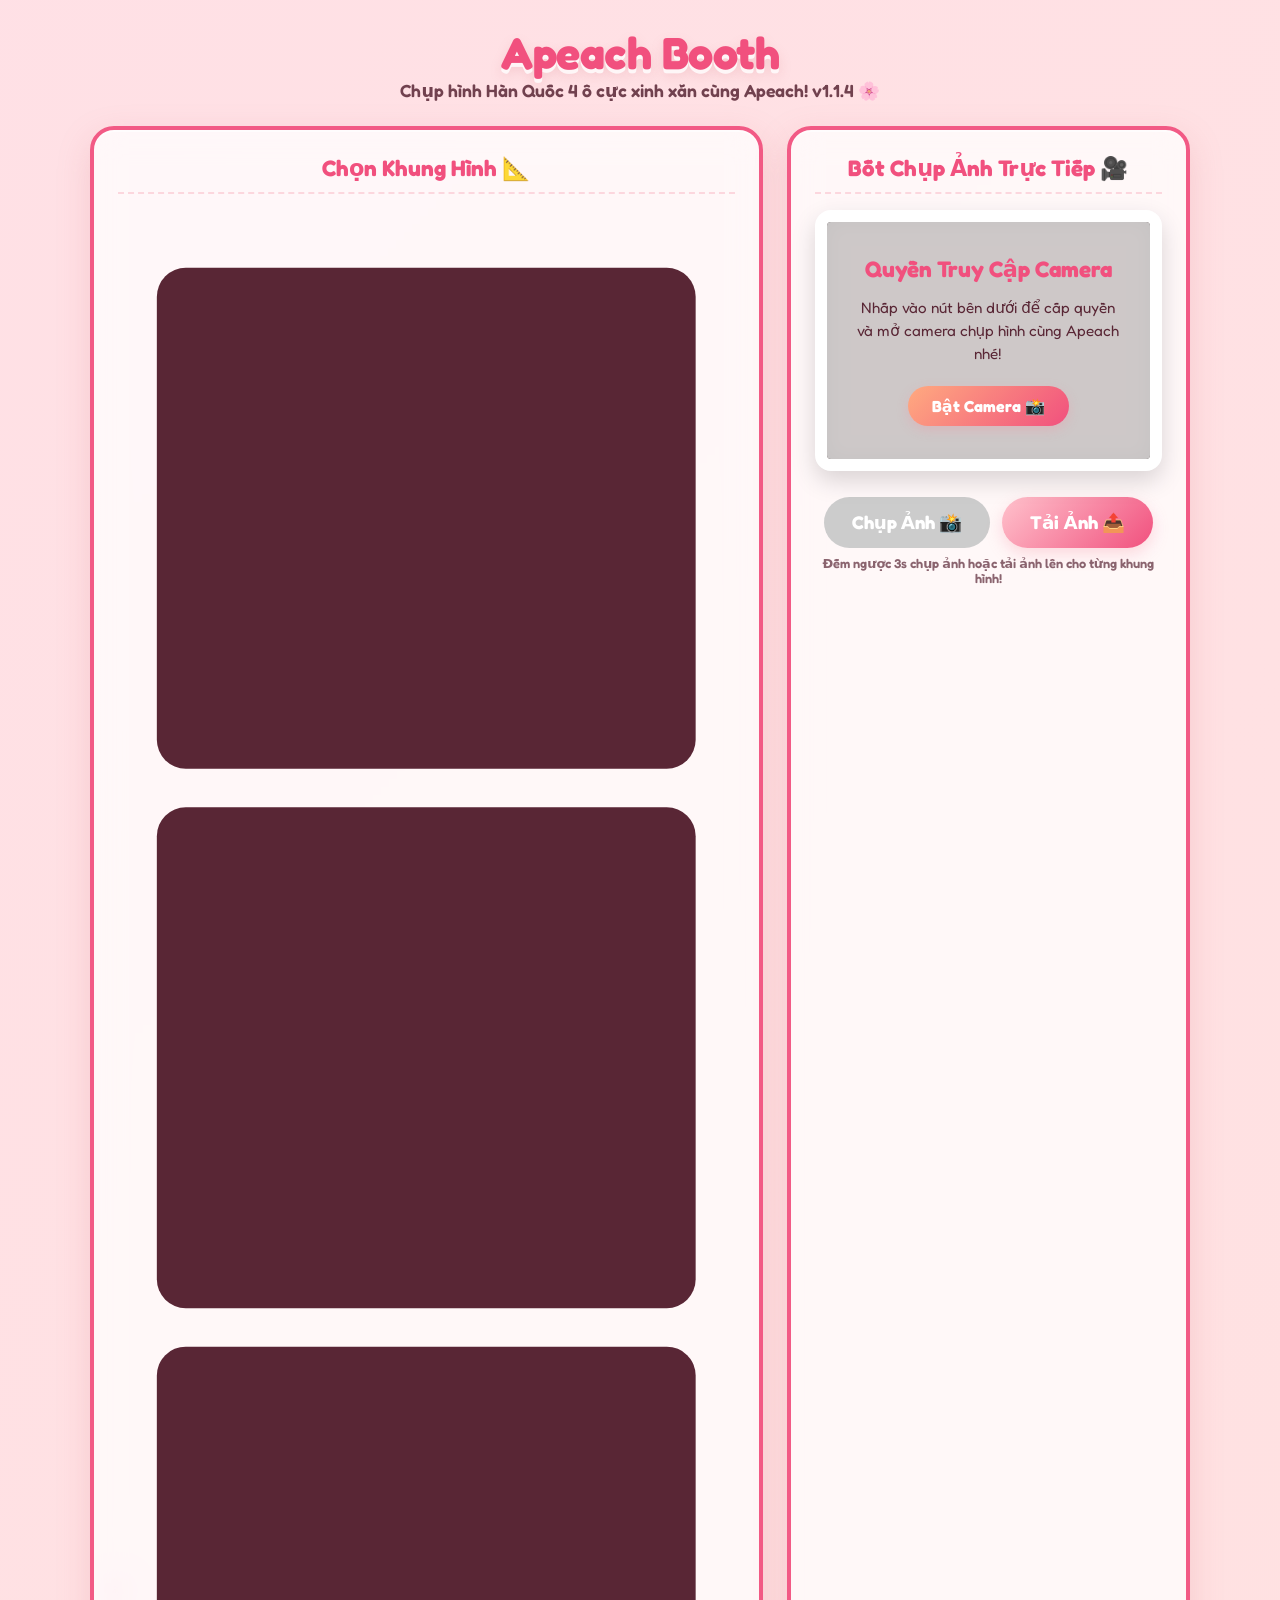
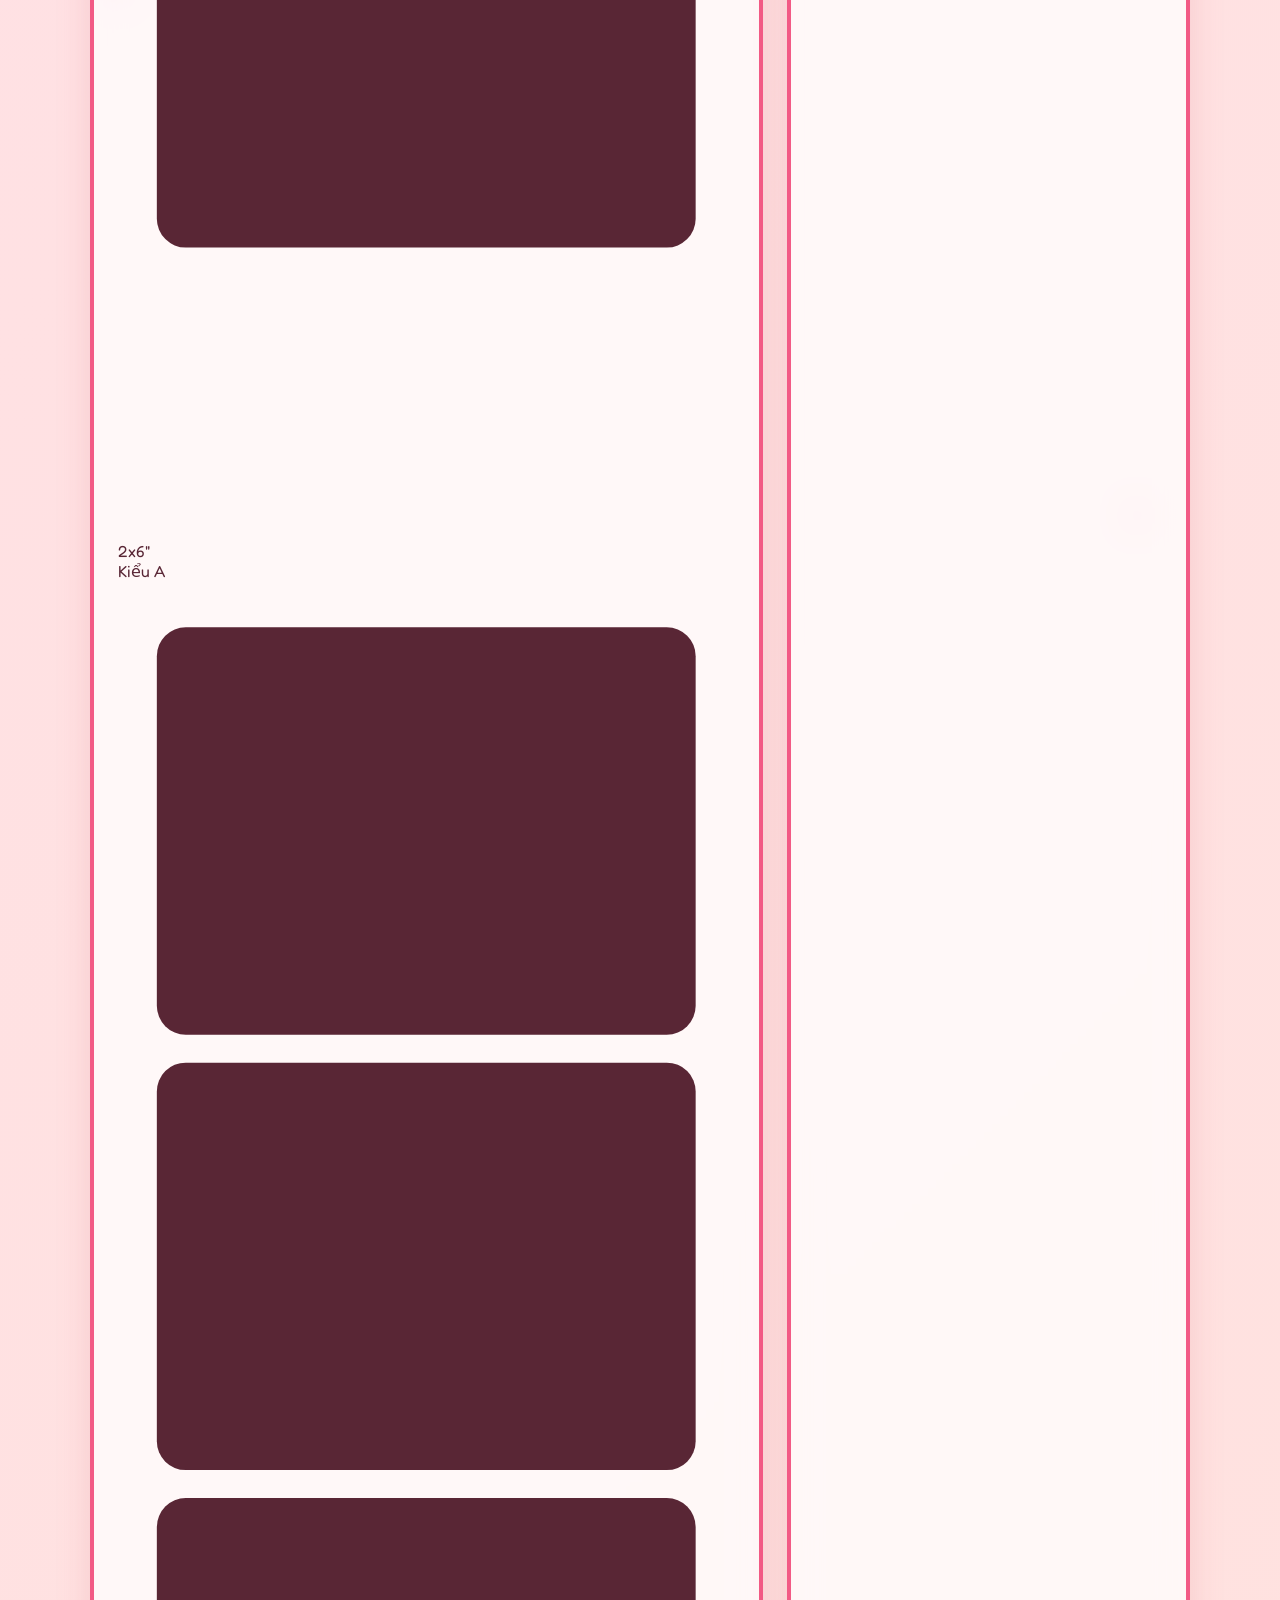
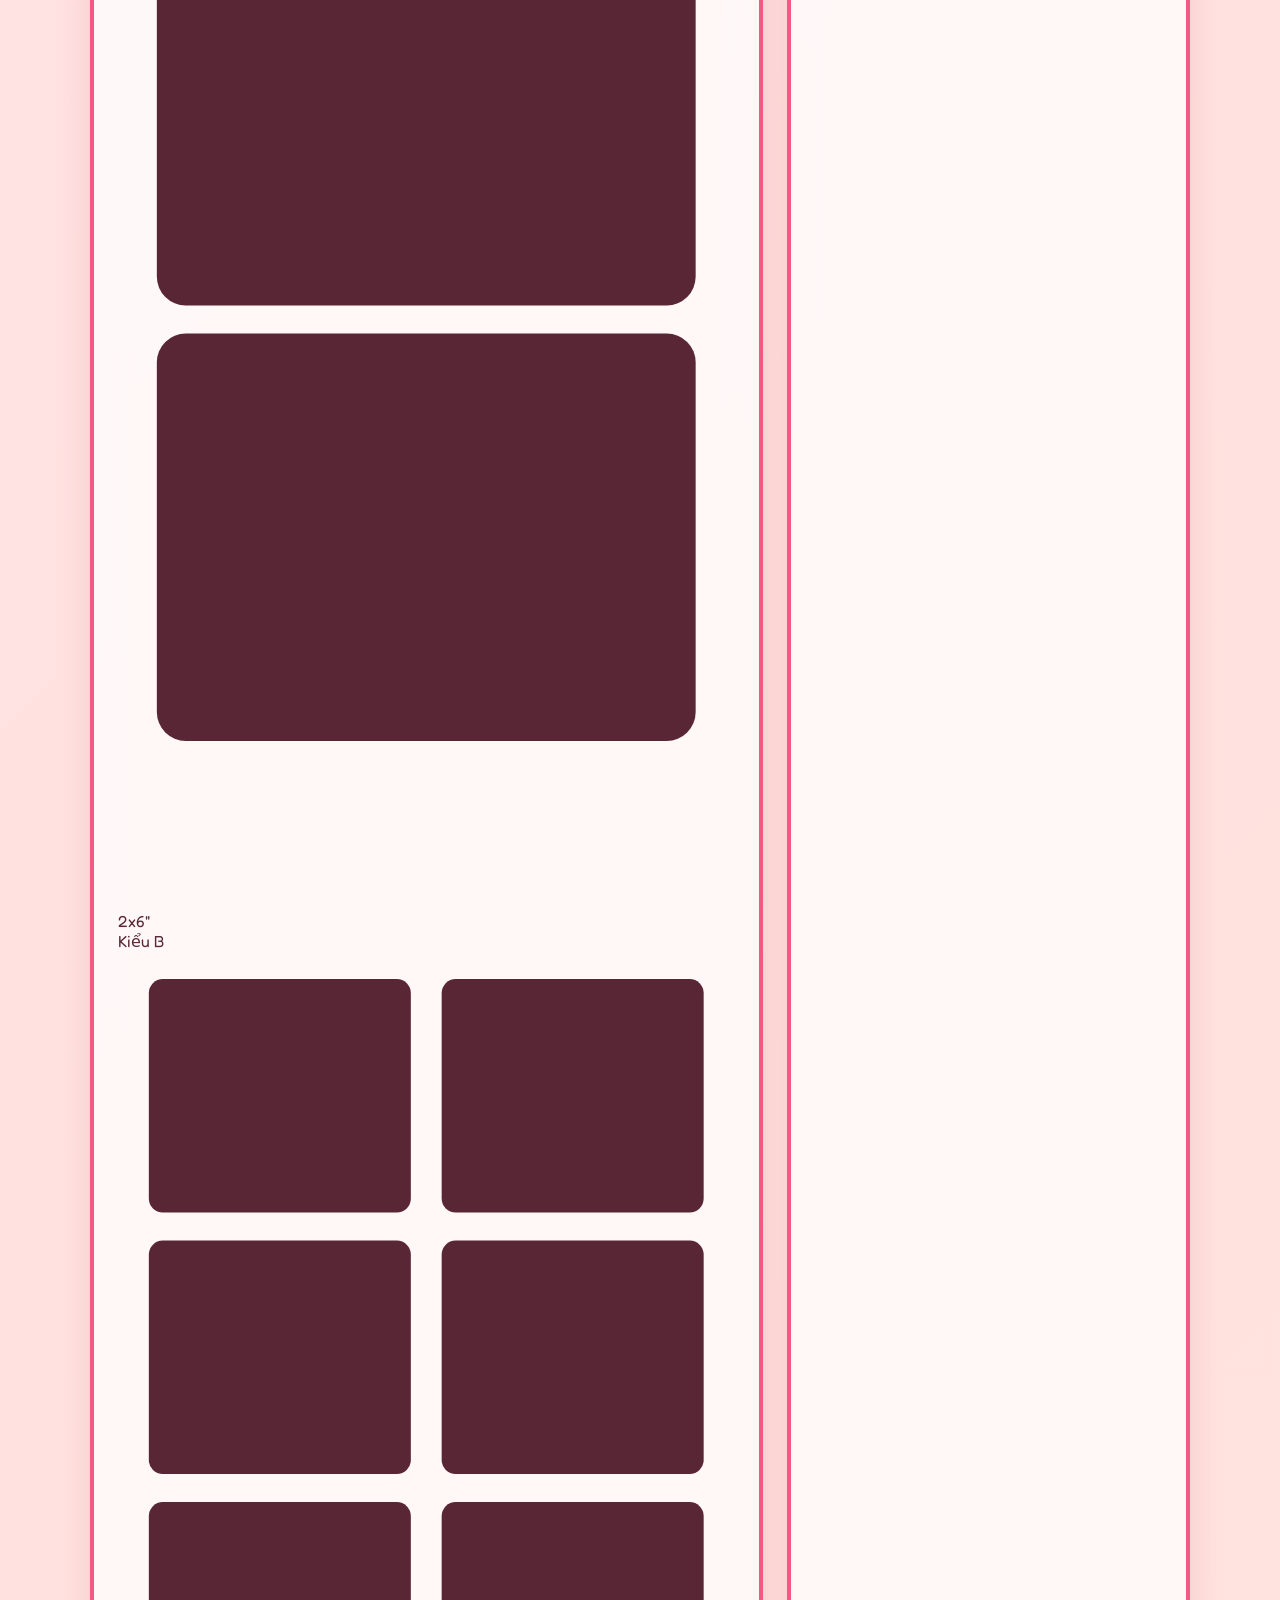
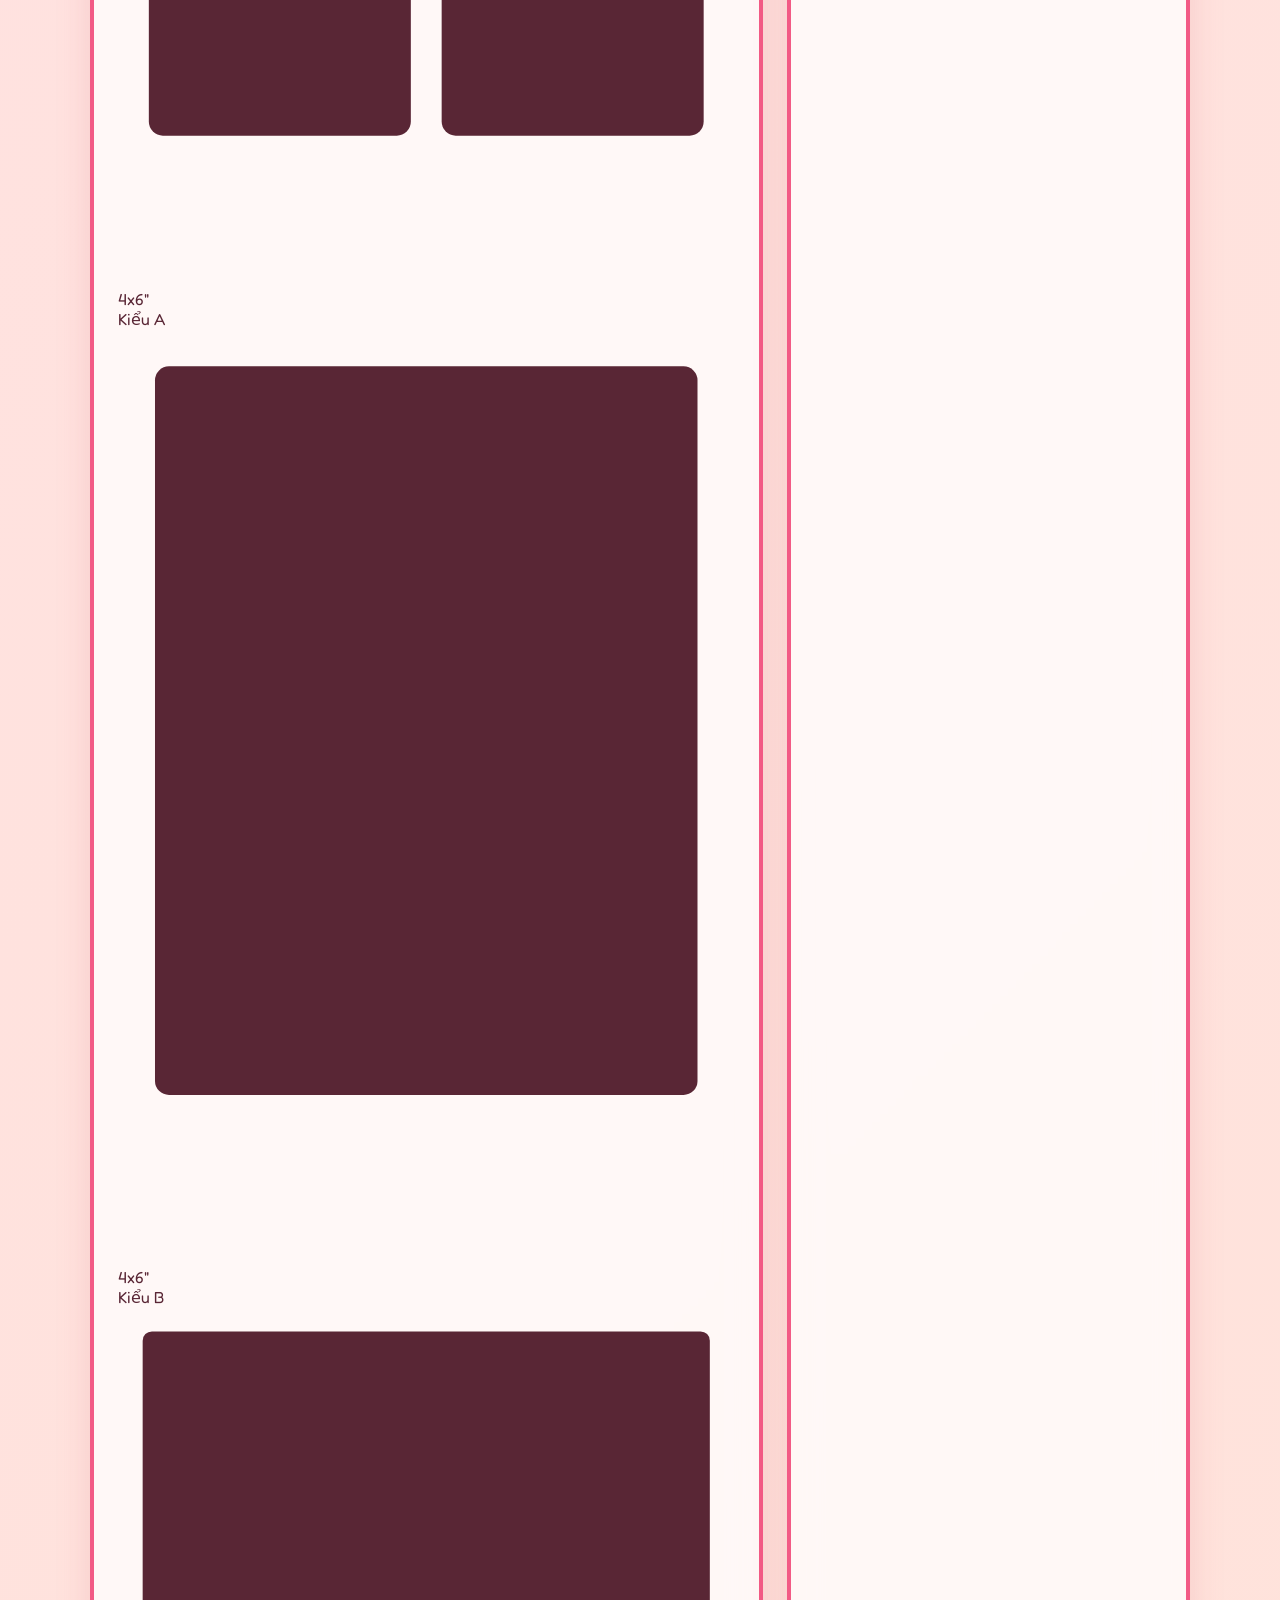
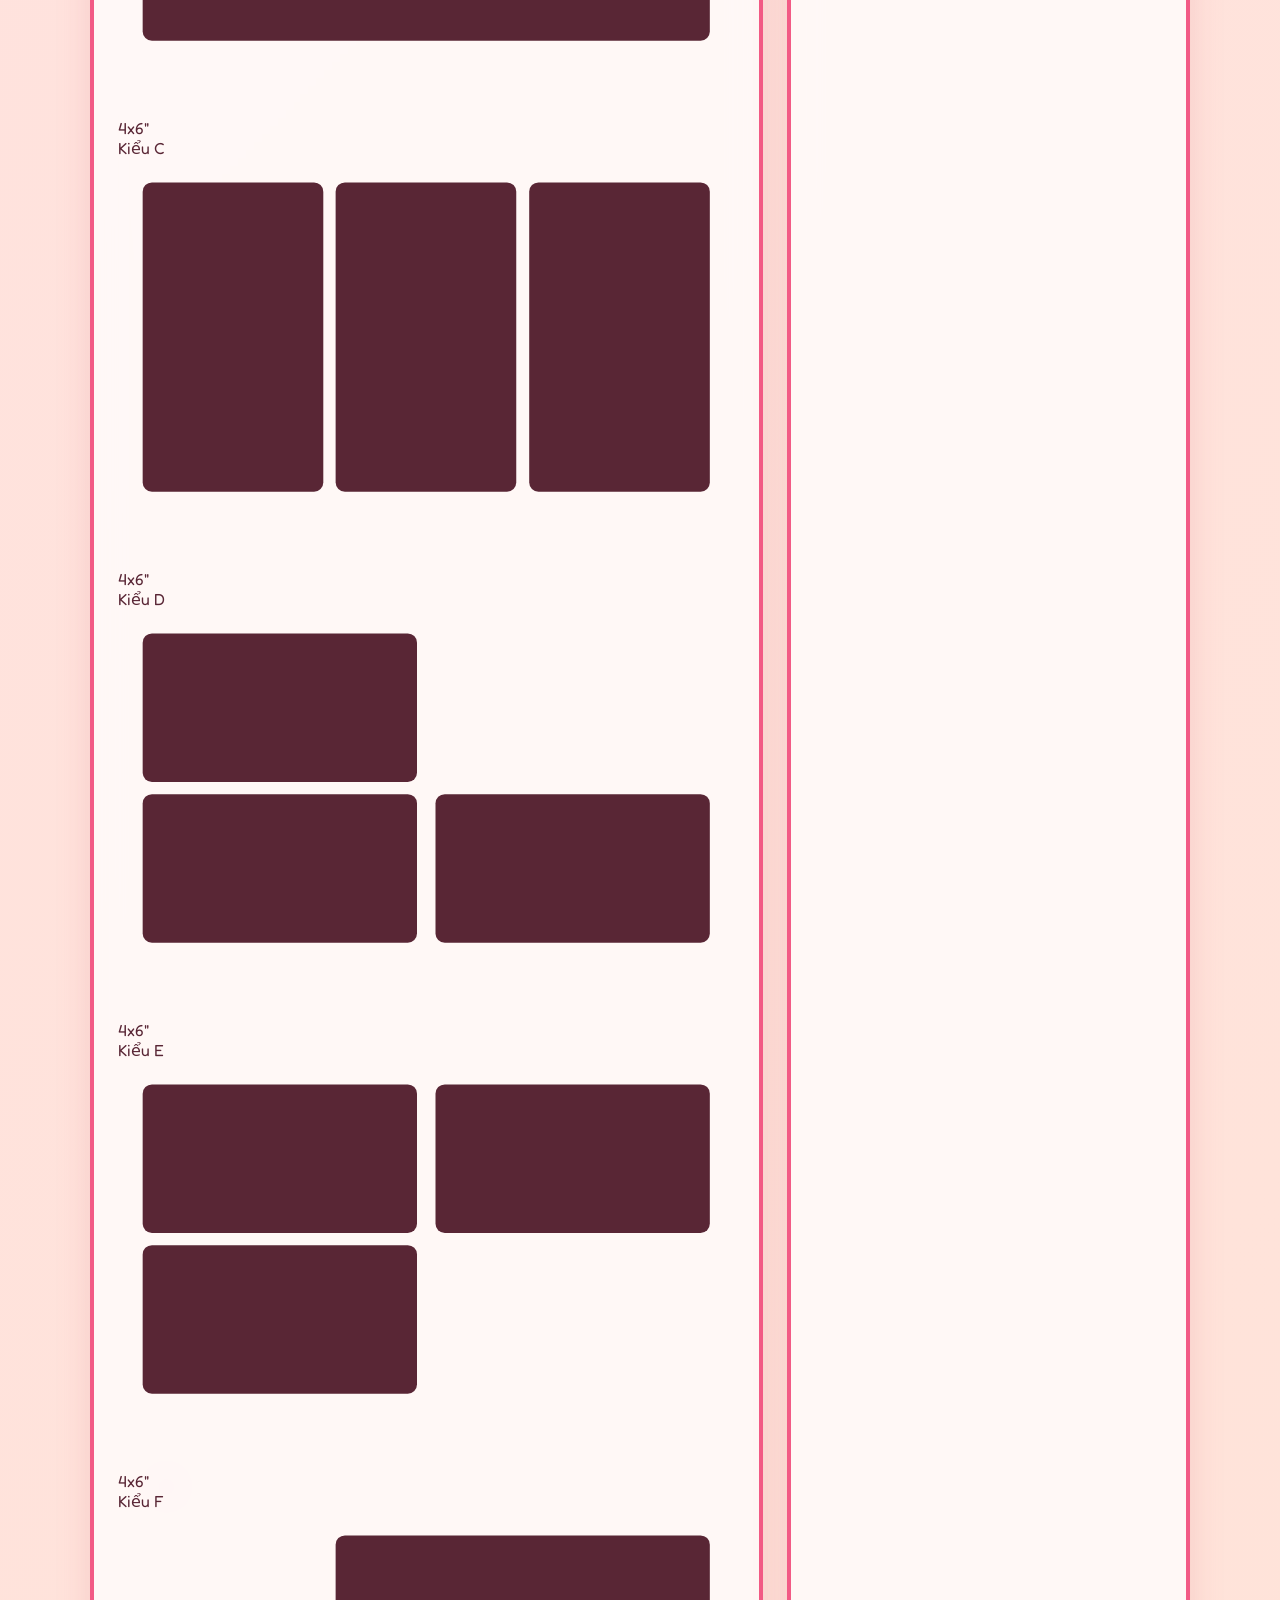
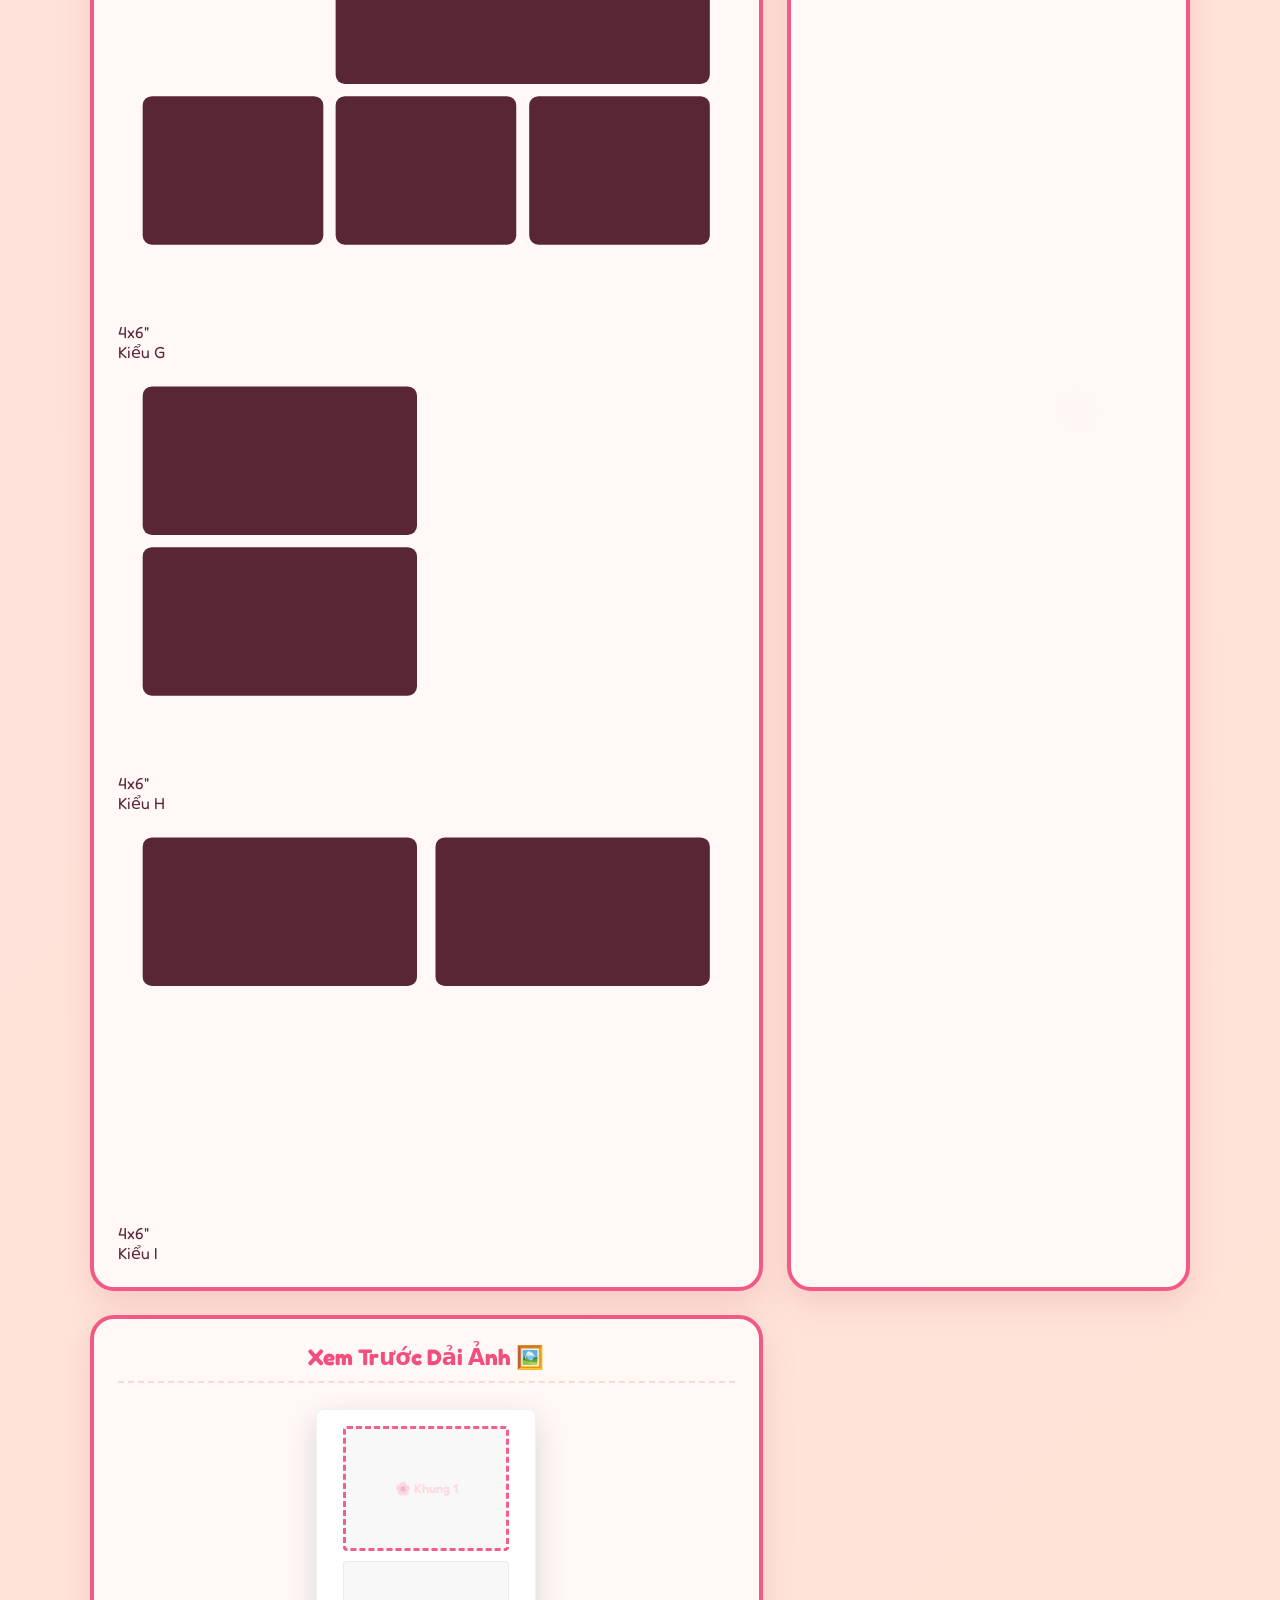
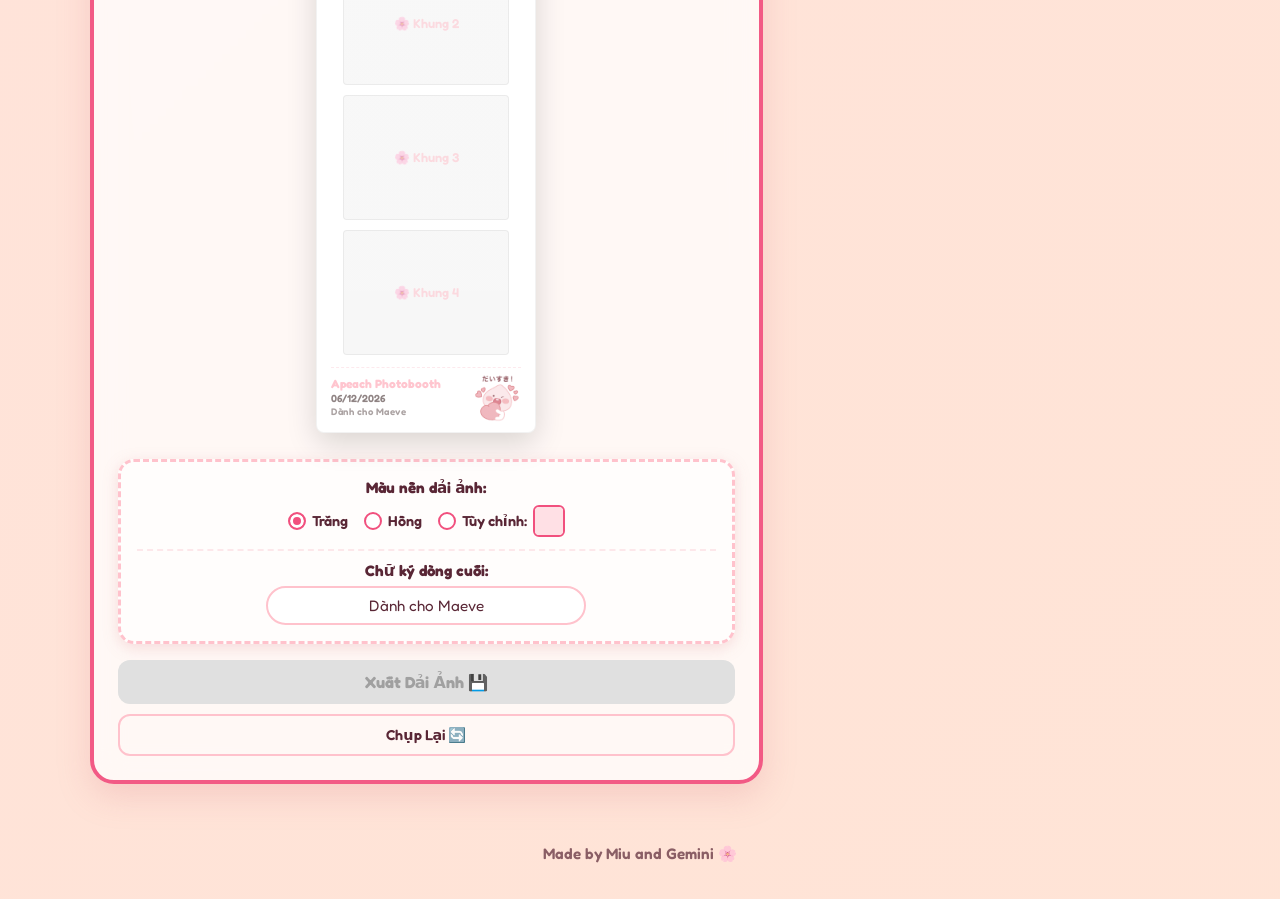
==== index.html @ b2b2ff29 "Update index.html" ====
<!DOCTYPE html>
<html lang="vi">
<head>
  <meta charset="UTF-8">
  <meta name="viewport" content="width=device-width, initial-scale=1.0">
  <title>Apeach Photobooth 🌸</title>
  <link rel="icon" type="image/png" href="favicon.png">
  <!-- Import Fredoka Font for cute rounded typography -->
  <link rel="preconnect" href="https://fonts.googleapis.com">
  <link rel="preconnect" href="https://fonts.gstatic.com" crossorigin>
  <link href="https://fonts.googleapis.com/css2?family=Fredoka:wght@400;600;700&display=swap" rel="stylesheet">
  <link rel="stylesheet" href="style.css?v=1.1.4">
</head>
<body>

  <!-- Background Peach Petal falling elements decoration (pure CSS) -->
  <div class="decorations">
    <div class="petal petal-1">🌸</div>
    <div class="petal petal-2">🌸</div>
    <div class="petal petal-3">🌸</div>
    <div class="petal petal-4">🌸</div>
  </div>

  <div class="app-container">
    <!-- Header with cute Apeach SVG logo -->
    <header class="app-header">
      <h1>Apeach Booth</h1>
      <p class="subtitle">Chụp hình Hàn Quốc 4 ô cực xinh xắn cùng Apeach! v1.1.4 🌸</p>
    </header>

    <!-- Main Workspace -->
    <main class="main-workspace">
      <!-- Left Sidebar: Layout Menu -->
      <section class="panel layout-panel">
        <div class="panel-header">
          <h2>Chọn Khung Hình 📐</h2>
        </div>
        <div class="layout-menu" id="layout-menu">
          <!-- Dynamically populated menu items -->
        </div>
      </section>

      <!-- Center Panel: Live Camera & Controls -->
      <section class="panel camera-panel">
        <div class="panel-header">
          <h2>Bốt Chụp Ảnh Trực Tiếp 🎥</h2>
        </div>

        <div class="camera-container">
          <!-- Video feed wrapper -->
          <div class="video-wrapper" id="video-wrapper">
            <video id="webcam" autoplay playsinline class="normal-filter hidden"></video>
            <!-- Camera permission prompt -->
            <div id="camera-prompt" class="camera-prompt">
              <h3>Quyền Truy Cập Camera</h3>
              <p>Nhấp vào nút bên dưới để cấp quyền và mở camera chụp hình cùng Apeach nhé!</p>
              <button id="btn-grant-camera" class="btn-grant-camera">Bật Camera 📸</button>
            </div>
            <!-- 3-2-1 Countdown Overlay -->
            <div id="countdown-overlay" class="countdown-overlay hidden">
              <span id="countdown-text">3</span>
            </div>
            <!-- Camera Flash Flash Mask -->
            <div id="flash-mask" class="flash-mask"></div>
            <!-- Error message if webcam is denied -->
            <div id="camera-error" class="camera-error hidden">
              <h3>Không tìm thấy Camera!</h3>
              <p>Apeach không kết nối được camera của bạn. Hãy đảm bảo bạn đã cắm webcam và cho phép truy cập camera trên trình duyệt nhé!</p>
            </div>
          </div>
        </div>

        <!-- Controls section -->
        <div class="controls-container">
          <!-- Hidden upload input -->
          <input type="file" id="upload-input" accept="image/*" class="hidden">

          <!-- Normal Capture/Upload Mode -->
          <div id="normal-controls" class="capture-action-wrapper">
            <div class="capture-buttons-row">
              <button id="btn-capture" class="btn-capture">
                <span class="btn-text">Chụp Ảnh 📸</span>
              </button>
              <button id="btn-upload-photo" class="btn-upload-photo">
                <span class="btn-text">Tải Ảnh 📤</span>
              </button>
            </div>
            <p class="capture-tip">Đếm ngược 3s chụp ảnh hoặc tải ảnh lên cho từng khung hình!</p>
          </div>

          <!-- Staging / Adjustment Mode -->
          <div id="staging-controls" class="staging-controls-container hidden">
            <p class="staging-tip">🌸 Kéo thả hình ảnh trong ô để điều chỉnh vị trí!</p>
            <div class="zoom-control-wrapper">
              <label for="zoom-slider">Thu phóng: <span id="zoom-value">100%</span></label>
              <input type="range" id="zoom-slider" min="0.5" max="3" step="0.05" value="1">
            </div>
            <div class="staging-actions-row">
              <button id="btn-confirm-photo" class="btn-confirm-photo">
                <span>Xác nhận ✅</span>
              </button>
              <button id="btn-cancel-staging" class="btn-cancel-staging">
                <span>Chụp/Tải lại 🔄</span>
              </button>
            </div>
          </div>
        </div>
      </section>

      <!-- Right Panel: Collage strip preview -->
      <section class="panel preview-panel">
        <div class="panel-header">
          <h2>Xem Trước Dải Ảnh 🖼️</h2>
        </div>

        <div class="strip-wrapper">
          <!-- The Vertical 4-cut Photo Strip -->
          <div class="photo-strip" id="photo-strip">
            <!-- Dynamic Slots Frame -->
            <div class="strip-frames" id="strip-frames">
              <!-- Dynamically generated based on active layout -->
            </div>

            <!-- Custom footer for strip -->
            <div class="strip-footer">
              <div class="strip-footer-left">
                <div class="strip-logo-text">Apeach Photobooth</div>
                <div class="strip-date" id="strip-date"></div>
                <div class="strip-dedication">Dành cho Maeve</div>
              </div>
              <div class="strip-footer-right">
                <img src="apeach_footer.png" alt="Apeach Heart" class="footer-logo-img">
              </div>
            </div>
          </div>
        </div>

        <!-- Photo Strip Customizer Box -->
        <div class="strip-customizer">
          <!-- Background Color Selector -->
          <div class="bg-color-selector">
            <span class="selector-label">Màu nền dải ảnh:</span>
            <div class="color-options">
              <label class="color-option-label">
                <input type="radio" name="bg-color-choice" value="#ffffff" checked>
                <span>Trắng</span>
              </label>
              <label class="color-option-label">
                <input type="radio" name="bg-color-choice" value="#ffe3e8">
                <span>Hồng</span>
              </label>
              <label class="color-option-label">
                <input type="radio" name="bg-color-choice" value="custom" id="radio-custom-color">
                <span>Tùy chỉnh:</span>
                <input type="color" id="custom-color-picker" value="#ffe0e5">
              </label>
            </div>
          </div>

          <!-- Signature / Dedication Input -->
          <div class="dedication-selector">
            <label for="input-dedication" class="selector-label">Chữ ký dòng cuối:</label>
            <input type="text" id="input-dedication" value="Dành cho Maeve" placeholder="Nhập chữ ký của bạn..." maxlength="30">
          </div>
        </div>

        <div class="actions-container">
          <button id="btn-download" class="btn-download" disabled>
            <span>Xuất Dải Ảnh 💾</span>
          </button>
          <button id="btn-reset" class="btn-reset">
            <span>Chụp Lại 🔄</span>
          </button>
        </div>
      </section>
    </main>

    <footer class="app-footer">
      <p>Made by Miu and Gemini 🌸</p>
    </footer>
  </div>

  <script src="app.js?v=1.1.4"></script>
</body>
</html>
---- style.css ----
/* --- APEACH PHOTOBOOTH STYLE SYSTEM --- */

:root {
  /* Cute Pastel Pink & Peach Color Scheme */
  --bg-gradient-start: hsl(350, 100%, 94%);
  /* Very soft pink */
  --bg-gradient-end: hsl(20, 100%, 92%);
  /* Warm pastel peach */

  --panel-bg: rgba(255, 255, 255, 0.75);
  --panel-border: hsl(343, 85%, 65%);
  --panel-shadow: rgba(220, 130, 140, 0.25);

  --primary-pink: hsl(350, 100%, 88%);
  /* Apeach skin color */
  --dark-pink: hsl(343, 85%, 63%);
  /* Main contrast color */
  --peach-orange: hsl(20, 100%, 75%);
  /* Cam đào accent */
  --text-dark: hsl(343, 40%, 25%);
  /* Nâu hồng ấm */
  --text-light: hsl(350, 100%, 97%);



  --font-family: 'Fredoka', system-ui, -apple-system, BlinkMacSystemFont, "Segoe UI", Roboto, sans-serif;
  --border-radius-large: 24px;
  --border-radius-medium: 16px;
}

/* --- RESET & GENERAL STYLES --- */
* {
  box-sizing: border-box;
  margin: 0;
  padding: 0;
}

body {
  font-family: var(--font-family);
  background: linear-gradient(135deg, var(--bg-gradient-start), var(--bg-gradient-end));
  color: var(--text-dark);
  min-height: 100vh;
  display: flex;
  justify-content: center;
  align-items: center;
  overflow-x: hidden;
  position: relative;
  padding: 20px;
}

/* Floating decorations in background */
.decorations {
  position: absolute;
  top: 0;
  left: 0;
  width: 100%;
  height: 100%;
  pointer-events: none;
  overflow: hidden;
  z-index: 1;
}

.petal {
  position: absolute;
  font-size: 24px;
  opacity: 0.7;
  animation: floatSlow 12s infinite ease-in-out;
}

.petal-1 {
  top: 15%;
  left: 8%;
  animation-delay: 0s;
}

.petal-2 {
  top: 75%;
  left: 12%;
  animation-delay: 3s;
  font-size: 20px;
}

.petal-3 {
  top: 20%;
  right: 10%;
  animation-delay: 1.5s;
}

.petal-4 {
  top: 80%;
  right: 15%;
  animation-delay: 4.5s;
  font-size: 18px;
}

@keyframes floatSlow {

  0%,
  100% {
    transform: translateY(0) rotate(0deg);
  }

  50% {
    transform: translateY(-20px) rotate(15deg);
  }
}

/* --- APP CONTAINER --- */
.app-container {
  width: 100%;
  max-width: 1100px;
  position: relative;
  z-index: 2;
  display: flex;
  flex-direction: column;
  gap: 20px;
}

/* --- HEADER --- */
.app-header {
  text-align: center;
  margin-bottom: 5px;
}

.logo-wrapper {
  display: inline-block;
  animation: heartPulse 3s infinite ease-in-out;
}

.apeach-svg {
  filter: drop-shadow(0 4px 6px rgba(0, 0, 0, 0.05));
}

@keyframes heartPulse {

  0%,
  100% {
    transform: scale(1);
  }

  50% {
    transform: scale(1.05);
  }
}

.app-header h1 {
  font-size: 2.8rem;
  font-weight: 700;
  color: var(--dark-pink);
  text-shadow: 0 4px 0px rgba(255, 255, 255, 0.8), 0 6px 12px var(--panel-shadow);
  letter-spacing: -0.5px;
  margin-top: 5px;
}

.app-header .subtitle {
  font-size: 1.1rem;
  color: var(--text-dark);
  font-weight: 600;
  opacity: 0.85;
}

/* --- MAIN WORKSPACE --- */
.main-workspace {
  display: grid;
  grid-template-columns: 1.25fr 0.75fr;
  gap: 24px;
  width: 100%;
}

/* Glassmorphism Panel styles */
.panel {
  background: var(--panel-bg);
  border: 4px solid var(--panel-border);
  border-radius: var(--border-radius-large);
  box-shadow: 0 12px 32px var(--panel-shadow), inset 0 2px 0 rgba(255, 255, 255, 0.6);
  backdrop-filter: blur(16px);
  -webkit-backdrop-filter: blur(16px);
  padding: 24px;
  display: flex;
  flex-direction: column;
  gap: 16px;
  transition: transform 0.3s ease;
}

.panel:hover {
  transform: translateY(-2px);
}

.panel-header h2 {
  font-size: 1.4rem;
  font-weight: 700;
  color: var(--dark-pink);
  border-bottom: 2px dashed rgba(245, 141, 158, 0.3);
  padding-bottom: 10px;
  text-align: center;
}

/* --- CAMERA PANEL (LEFT) --- */
.camera-panel {
  flex-grow: 1;
}

.camera-container {
  display: flex;
  justify-content: center;
  align-items: center;
}

/* Polaroid-like camera bezel wrapper */
.video-wrapper {
  position: relative;
  width: 100%;
  aspect-ratio: 4/3;
  max-width: 580px;
  background: #3a2525;
  border-radius: var(--border-radius-medium);
  border: 12px solid #fff;
  box-shadow: 0 10px 25px rgba(0, 0, 0, 0.15), inset 0 0 20px rgba(0, 0, 0, 0.6);
  overflow: hidden;
}

#webcam {
  width: 100%;
  height: 100%;
  object-fit: cover;
  transform: scaleX(-1);
  /* Mirror camera feed for natural usage */
  transition: filter 0.3s ease;
}



/* 3-2-1 Countdown Overlay */
.countdown-overlay {
  position: absolute;
  top: 0;
  left: 0;
  width: 100%;
  height: 100%;
  background: rgba(255, 200, 200, 0.3);
  display: flex;
  justify-content: center;
  align-items: center;
  z-index: 10;
}

#countdown-text {
  font-size: 7rem;
  font-weight: 700;
  color: #fff;
  text-shadow: 0 0 20px var(--dark-pink), 0 4px 10px rgba(0, 0, 0, 0.3);
  animation: countdownTick 1s infinite cubic-bezier(0.175, 0.885, 0.32, 1.275);
}

@keyframes countdownTick {
  0% {
    transform: scale(0.3);
    opacity: 0;
  }

  25% {
    transform: scale(1.1);
    opacity: 1;
  }

  100% {
    transform: scale(1);
    opacity: 1;
  }
}

/* Flash Mask animation */
.flash-mask {
  position: absolute;
  top: 0;
  left: 0;
  width: 100%;
  height: 100%;
  background: #fff;
  opacity: 0;
  pointer-events: none;
  z-index: 20;
}

.flash-active {
  animation: cameraFlash 0.3s ease-out forwards;
}

@keyframes cameraFlash {
  0% {
    opacity: 1;
  }

  100% {
    opacity: 0;
  }
}

/* Camera Permission Prompt */
.camera-prompt {
  position: absolute;
  top: 0;
  left: 0;
  width: 100%;
  height: 100%;
  background: var(--panel-bg);
  padding: 30px;
  display: flex;
  flex-direction: column;
  justify-content: center;
  align-items: center;
  text-align: center;
  gap: 15px;
  color: var(--text-dark);
  z-index: 15;
}

.prompt-icon {
  font-size: 3rem;
  animation: heartPulse 2s infinite ease-in-out;
}

.camera-prompt h3 {
  font-size: 1.4rem;
  color: var(--dark-pink);
  font-weight: 700;
}

.camera-prompt p {
  font-size: 0.95rem;
  line-height: 1.5;
  max-width: 340px;
  margin-bottom: 5px;
}

.btn-grant-camera {
  background: linear-gradient(135deg, var(--peach-orange), var(--dark-pink));
  border: none;
  border-radius: 50px;
  padding: 10px 24px;
  font-size: 1rem;
  font-weight: 700;
  font-family: inherit;
  color: #fff;
  cursor: pointer;
  box-shadow: 0 4px 12px rgba(245, 141, 158, 0.3);
  transition: all 0.2s ease;
}

.btn-grant-camera:hover {
  transform: translateY(-2px) scale(1.03);
  box-shadow: 0 6px 16px rgba(245, 141, 158, 0.4);
}

.btn-grant-camera:active {
  transform: translateY(0) scale(0.98);
}

/* Camera Error display */
.camera-error {
  position: absolute;
  top: 0;
  left: 0;
  width: 100%;
  height: 100%;
  background: var(--panel-bg);
  padding: 30px;
  display: flex;
  flex-direction: column;
  justify-content: center;
  align-items: center;
  text-align: center;
  gap: 15px;
  color: var(--text-dark);
}

.error-icon {
  font-size: 3rem;
}

.camera-error h3 {
  font-size: 1.3rem;
  color: var(--dark-pink);
}

.camera-error p {
  font-size: 0.95rem;
  line-height: 1.5;
  max-width: 320px;
}

/* --- CONTROLS SYSTEM --- */
.controls-container {
  display: flex;
  flex-direction: column;
  gap: 14px;
}



/* Capture Action Area */
.capture-action-wrapper {
  margin-top: 10px;
  display: flex;
  flex-direction: column;
  align-items: center;
  gap: 8px;
}

.btn-capture {
  background: linear-gradient(135deg, var(--peach-orange), var(--dark-pink));
  border: none;
  border-radius: 50px;
  padding: 14px 28px;
  font-size: 1.15rem;
  font-weight: 700;
  font-family: inherit;
  color: #fff;
  cursor: pointer;
  box-shadow: 0 6px 16px rgba(245, 141, 158, 0.4);
  display: flex;
  align-items: center;
  gap: 10px;
  transition: all 0.2s cubic-bezier(0.175, 0.885, 0.32, 1.275);
}

.btn-capture:hover {
  transform: scale(1.04) translateY(-2px);
  box-shadow: 0 8px 20px rgba(245, 141, 158, 0.5);
}

.btn-capture:active {
  transform: scale(0.98) translateY(0);
}

.btn-capture:disabled {
  background: #cccccc;
  box-shadow: none;
  cursor: not-allowed;
  transform: none;
}

.btn-peach-icon {
  font-size: 1.3rem;
  animation: heartPulse 2s infinite ease-in-out;
}

.capture-tip {
  font-size: 0.8rem;
  color: var(--text-dark);
  opacity: 0.7;
  text-align: center;
  font-weight: 600;
}

/* --- PHOTO STRIP PREVIEW (RIGHT) --- */
.strip-wrapper {
  display: flex;
  justify-content: center;
  align-items: center;
  padding: 10px 0;
}

/* Thick photo paper vertical strip container */
.photo-strip {
  width: 220px;
  background: #ffffff;
  border-radius: 8px;
  box-shadow: 0 10px 30px rgba(0, 0, 0, 0.15);
  padding: 16px 14px 10px 14px;
  display: flex;
  flex-direction: column;
  gap: 12px;
  border: 1px solid rgba(0, 0, 0, 0.05);
  position: relative;
  overflow: hidden;
}

/* Paper noise effect overlay */
.photo-strip::before {
  content: '';
  position: absolute;
  top: 0;
  left: 0;
  width: 100%;
  height: 100%;
  background: linear-gradient(rgba(255, 255, 255, 0.1), rgba(255, 255, 255, 0.05));
  pointer-events: none;
  z-index: 5;
}

.strip-header {
  text-align: center;
  font-size: 0.75rem;
  font-weight: 700;
  letter-spacing: 2px;
  color: var(--primary-pink);
  text-shadow: 0 1px 0 rgba(0, 0, 0, 0.05);
}

.strip-frames {
  display: flex;
  flex-direction: column;
  gap: 10px;
}

/* Frame Slot styling */
.frame-slot {
  width: 100%;
  aspect-ratio: 4/3;
  background: #f7f7f7;
  border-radius: 4px;
  border: 1px solid rgba(0, 0, 0, 0.06);
  overflow: hidden;
  display: flex;
  justify-content: center;
  align-items: center;
  position: relative;
}

.frame-placeholder {
  font-size: 0.8rem;
  color: var(--primary-pink);
  opacity: 0.6;
  font-weight: 600;
}

/* Dynamic Image rendering inside slots */
.captured-image {
  width: 100%;
  height: 100%;
  object-fit: cover;
  animation: slideInPhoto 0.4s cubic-bezier(0.175, 0.885, 0.32, 1.275) forwards;
}

@keyframes slideInPhoto {
  0% {
    transform: scale(0.8);
    opacity: 0;
  }

  100% {
    transform: scale(1);
    opacity: 1;
  }
}

.strip-footer {
  display: flex;
  justify-content: space-between;
  align-items: center;
  padding-top: 6px;
  border-top: 1px dashed rgba(245, 141, 158, 0.2);
}

.strip-footer-left {
  display: flex;
  flex-direction: column;
  align-items: flex-start;
  gap: 2px;
}

.strip-logo-text {
  font-size: 0.75rem;
  font-weight: 700;
  color: var(--primary-pink);
  line-height: 1;
}

.strip-date {
  font-size: 0.65rem;
  font-weight: 600;
  color: rgba(58, 37, 37, 0.6);
  line-height: 1.2;
}

.strip-dedication {
  font-size: 0.6rem;
  font-weight: 600;
  color: rgba(58, 37, 37, 0.45);
  letter-spacing: 0.5px;
  line-height: 1.2;
}

.strip-footer-right {
  display: flex;
  align-items: center;
}

.footer-logo-img {
  height: 48px;
  width: auto;
  object-fit: contain;
}

.strip-logo {
  display: flex;
  align-items: center;
}

/* Bottom Action Buttons */
.actions-container {
  display: flex;
  flex-direction: column;
  gap: 10px;
}

.btn-download {
  background: linear-gradient(135deg, var(--dark-pink), var(--primary-pink));
  border: none;
  border-radius: 12px;
  padding: 12px;
  font-size: 1rem;
  font-weight: 700;
  font-family: inherit;
  color: #fff;
  cursor: pointer;
  box-shadow: 0 4px 12px rgba(245, 141, 158, 0.35);
  transition: all 0.2s ease;
}

.btn-download:hover:not(:disabled) {
  transform: translateY(-2px);
  box-shadow: 0 6px 15px rgba(245, 141, 158, 0.45);
}

.btn-download:disabled {
  background: #e0e0e0;
  color: #a0a0a0;
  box-shadow: none;
  cursor: not-allowed;
}

.btn-reset {
  background: transparent;
  border: 2px solid var(--primary-pink);
  border-radius: 12px;
  padding: 10px;
  font-size: 0.9rem;
  font-weight: 600;
  font-family: inherit;
  color: var(--text-dark);
  cursor: pointer;
  transition: all 0.2s ease;
}

.btn-reset:hover {
  background: rgba(255, 200, 200, 0.15);
  border-color: var(--dark-pink);
}


/* --- NEW UPLOAD & STAGING STYLES --- */
.capture-buttons-row {
  display: flex;
  gap: 12px;
  width: 100%;
  justify-content: center;
}

.btn-upload-photo {
  background: linear-gradient(135deg, var(--primary-pink), var(--dark-pink));
  border: none;
  border-radius: 50px;
  padding: 14px 28px;
  font-size: 1.15rem;
  font-weight: 700;
  font-family: inherit;
  color: #fff;
  cursor: pointer;
  box-shadow: 0 6px 16px rgba(245, 141, 158, 0.3);
  display: flex;
  align-items: center;
  gap: 10px;
  transition: all 0.2s ease;
}

.btn-upload-photo:hover:not(:disabled) {
  transform: scale(1.04) translateY(-2px);
  box-shadow: 0 8px 20px rgba(245, 141, 158, 0.45);
}

.btn-upload-photo:active:not(:disabled) {
  transform: scale(0.98) translateY(0);
}

.btn-upload-photo:disabled {
  background: #cccccc;
  box-shadow: none;
  cursor: not-allowed;
  transform: none;
}

/* Flashing Active Slot Border */
.frame-slot.active-slot {
  border: 3px dashed var(--dark-pink) !important;
  animation: activeSlotPulse 1.5s infinite ease-in-out;
}

@keyframes activeSlotPulse {
  0%, 100% {
    box-shadow: inset 0 0 5px rgba(245, 141, 158, 0.5), 0 0 6px var(--dark-pink);
    border-color: var(--dark-pink);
  }
  50% {
    box-shadow: inset 0 0 8px rgba(245, 141, 158, 0.3), 0 0 14px var(--peach-orange);
    border-color: var(--peach-orange);
  }
}

/* Staging / Adjustment Mode Layout */
.staging-controls-container {
  display: flex;
  flex-direction: column;
  align-items: center;
  gap: 14px;
  background: rgba(255, 255, 255, 0.95);
  border: 3px dashed var(--panel-border);
  border-radius: var(--border-radius-medium);
  padding: 18px;
  width: 100%;
  box-shadow: 0 8px 24px var(--panel-shadow);
  animation: fadeInStaging 0.3s ease forwards;
}

@keyframes fadeInStaging {
  from { opacity: 0; transform: translateY(10px); }
  to { opacity: 1; transform: translateY(0); }
}

.staging-tip {
  font-size: 0.9rem;
  color: var(--text-dark);
  font-weight: 600;
  text-align: center;
}

.zoom-control-wrapper {
  display: flex;
  flex-direction: column;
  align-items: center;
  gap: 6px;
  width: 100%;
  max-width: 320px;
}

.zoom-control-wrapper label {
  font-size: 0.9rem;
  font-weight: 700;
  color: var(--text-dark);
}

.zoom-control-wrapper input[type="range"] {
  -webkit-appearance: none;
  appearance: none;
  width: 100%;
  height: 8px;
  border-radius: 4px;
  background: #ffdae0;
  outline: none;
  cursor: pointer;
}

.zoom-control-wrapper input[type="range"]::-webkit-slider-thumb {
  -webkit-appearance: none;
  appearance: none;
  width: 20px;
  height: 20px;
  border-radius: 50%;
  background: var(--dark-pink);
  box-shadow: 0 2px 6px rgba(0, 0, 0, 0.15);
  transition: transform 0.1s ease;
}

.zoom-control-wrapper input[type="range"]::-webkit-slider-thumb:hover {
  transform: scale(1.2);
}

.staging-actions-row {
  display: flex;
  gap: 12px;
  width: 100%;
  justify-content: center;
  margin-top: 4px;
}

.btn-confirm-photo {
  background: linear-gradient(135deg, var(--peach-orange), var(--dark-pink));
  border: none;
  border-radius: 50px;
  padding: 12px 28px;
  font-size: 1rem;
  font-weight: 700;
  font-family: inherit;
  color: #fff;
  cursor: pointer;
  box-shadow: 0 4px 12px rgba(245, 141, 158, 0.35);
  transition: all 0.2s ease;
}

.btn-confirm-photo:hover {
  transform: translateY(-2px);
  box-shadow: 0 6px 16px rgba(245, 141, 158, 0.45);
}

.btn-cancel-staging {
  background: transparent;
  border: 2px solid var(--dark-pink);
  border-radius: 50px;
  padding: 10px 20px;
  font-size: 0.95rem;
  font-weight: 700;
  font-family: inherit;
  color: var(--text-dark);
  cursor: pointer;
  transition: all 0.2s ease;
}

.btn-cancel-staging:hover {
  background: rgba(255, 200, 200, 0.15);
}

.captured-image.staging,
.captured-image.adjusted {
  animation: none !important;
  max-width: none !important;
  max-height: none !important;
  object-fit: fill !important;
}

.captured-image.staging {
  cursor: grab;
  user-select: none;
  -webkit-user-drag: none;
  touch-action: none;
}

.captured-image.staging:active {
  cursor: grabbing;
}


/* --- PHOTO STRIP CUSTOMIZER --- */
.strip-customizer {
  display: flex;
  flex-direction: column;
  gap: 12px;
  background: rgba(255, 255, 255, 0.7);
  border: 3px dashed var(--primary-pink);
  border-radius: var(--border-radius-medium);
  padding: 16px;
  width: 100%;
  box-shadow: 0 4px 15px var(--panel-shadow);
  box-sizing: border-box;
}

.bg-color-selector {
  display: flex;
  flex-direction: column;
  align-items: center;
  gap: 8px;
  width: 100%;
  box-sizing: border-box;
}

.dedication-selector {
  display: flex;
  flex-direction: column;
  align-items: center;
  gap: 6px;
  width: 100%;
  box-sizing: border-box;
  border-top: 2px dashed rgba(245, 141, 158, 0.2);
  padding-top: 10px;
}

#input-dedication {
  width: 100%;
  max-width: 320px;
  padding: 8px 16px;
  border: 2px solid var(--primary-pink);
  border-radius: 50px;
  font-family: inherit;
  font-size: 0.95rem;
  color: var(--text-dark);
  text-align: center;
  outline: none;
  background: #fff;
  transition: border-color 0.2s ease, box-shadow 0.2s ease;
}

#input-dedication:focus {
  border-color: var(--dark-pink);
  box-shadow: 0 0 8px var(--panel-shadow);
}

.selector-label {
  font-size: 0.95rem;
  font-weight: 700;
  color: var(--text-dark);
}

.color-options {
  display: flex;
  gap: 16px;
  align-items: center;
}

.color-option-label {
  display: flex;
  align-items: center;
  gap: 6px;
  font-size: 0.9rem;
  font-weight: 600;
  color: var(--text-dark);
  cursor: pointer;
}

.color-option-label input[type="radio"] {
  appearance: none;
  -webkit-appearance: none;
  width: 18px;
  height: 18px;
  border: 2px solid var(--dark-pink);
  border-radius: 50%;
  outline: none;
  cursor: pointer;
  display: inline-block;
  position: relative;
  background-color: #fff;
  transition: all 0.2s ease;
}

.color-option-label input[type="radio"]:checked {
  background-color: var(--dark-pink);
  box-shadow: inset 0 0 0 3px #fff;
}

#custom-color-picker {
  border: 2px solid var(--dark-pink);
  border-radius: 6px;
  width: 32px;
  height: 32px;
  padding: 0;
  background: none;
  cursor: pointer;
  outline: none;
  box-sizing: border-box;
  transition: transform 0.1s ease;
}

#custom-color-picker:hover {
  transform: scale(1.1);
}

#custom-color-picker::-webkit-color-swatch-wrapper {
  padding: 0;
}

#custom-color-picker::-webkit-color-swatch {
  border: none;
  border-radius: 4px;
}

/* --- RESPONSIVE FALLBACKS --- */
@media (max-width: 768px) {
  body {
    padding: 10px;
  }

  .app-header h1 {
    font-size: 2.2rem;
  }

  .main-workspace {
    grid-template-columns: 1fr;
    gap: 16px;
  }

  .panel {
    padding: 16px;
  }
}

.hidden {
  display: none !important;
}

/* Page Footer styling */
.app-footer {
  text-align: center;
  padding: 16px;
  font-size: 0.95rem;
  font-weight: 600;
  color: var(--text-dark);
  opacity: 0.7;
  margin-top: 24px;
}
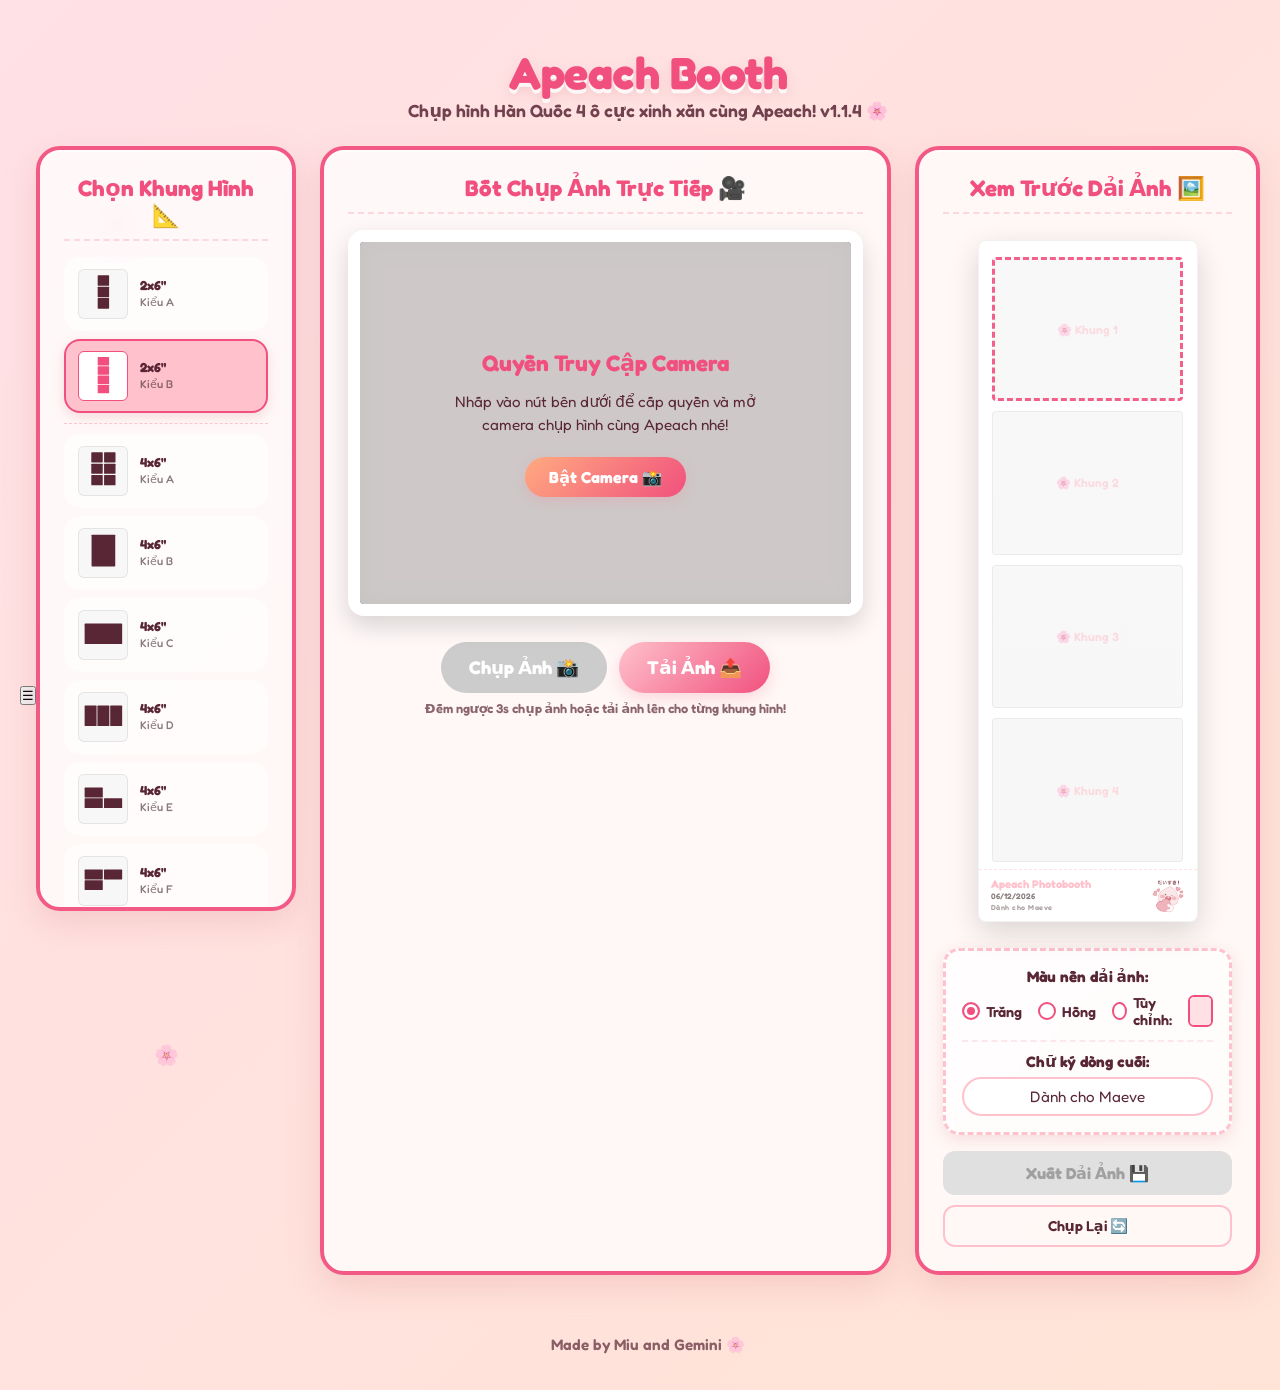
==== commit 0f504f06: "Update index.html" ====
--- a/index.html
+++ b/index.html
@@ -12,6 +12,7 @@
   <link rel="stylesheet" href="style.css?v=1.1.4">
 </head>
 <body>
+  <button id="btn-toggle-menu" class="btn-toggle-menu" aria-label="Toggle Layout Menu">☰</button>
 
   <!-- Background Peach Petal falling elements decoration (pure CSS) -->
   <div class="decorations">
@@ -22,6 +23,7 @@
   </div>
 
   <div class="app-container">
+    <div id="menu-backdrop" class="menu-backdrop"></div>
     <!-- Header with cute Apeach SVG logo -->
     <header class="app-header">
       <h1>Apeach Booth</h1>
--- a/style.css
+++ b/style.css
@@ -108,7 +108,7 @@
 /* --- APP CONTAINER --- */
 .app-container {
   width: 100%;
-  max-width: 1100px;
+  max-width: 1380px;
   position: relative;
   z-index: 2;
   display: flex;
@@ -162,9 +162,119 @@
 /* --- MAIN WORKSPACE --- */
 .main-workspace {
   display: grid;
-  grid-template-columns: 1.25fr 0.75fr;
+  grid-template-columns: 260px 1.25fr 0.75fr;
   gap: 24px;
   width: 100%;
+}
+
+/* --- LAYOUT PANEL (LEFT SIDEBAR) --- */
+.layout-panel {
+  flex-shrink: 0;
+  max-height: 85vh;
+  overflow-y: auto;
+  scrollbar-width: thin;
+  scrollbar-color: var(--primary-pink) rgba(255, 255, 255, 0.3);
+}
+
+.layout-panel::-webkit-scrollbar {
+  width: 6px;
+}
+
+.layout-panel::-webkit-scrollbar-track {
+  background: rgba(255, 255, 255, 0.3);
+  border-radius: 10px;
+}
+
+.layout-panel::-webkit-scrollbar-thumb {
+  background: var(--primary-pink);
+  border-radius: 10px;
+}
+
+.layout-panel::-webkit-scrollbar-thumb:hover {
+  background: var(--dark-pink);
+}
+
+.layout-menu {
+  display: flex;
+  flex-direction: column;
+  gap: 8px;
+}
+
+.menu-divider {
+  border-top: 1.5px dashed rgba(245, 141, 158, 0.45);
+  margin: 2px 0;
+  width: 100%;
+}
+
+.layout-item {
+  display: flex;
+  align-items: center;
+  gap: 12px;
+  padding: 10px 12px;
+  border-radius: var(--border-radius-medium);
+  background: rgba(255, 255, 255, 0.5);
+  border: 2px solid transparent;
+  cursor: pointer;
+  transition: all 0.2s cubic-bezier(0.175, 0.885, 0.32, 1.275);
+}
+
+.layout-item:hover {
+  background: rgba(255, 255, 255, 0.9);
+  border-color: var(--primary-pink);
+  transform: translateX(4px);
+}
+
+.layout-item.active {
+  background: var(--primary-pink);
+  border-color: var(--dark-pink);
+  box-shadow: 0 4px 12px var(--panel-shadow);
+}
+
+.layout-thumb {
+  width: 50px;
+  height: 50px;
+  display: flex;
+  justify-content: center;
+  align-items: center;
+  background: #f7f7f7;
+  border: 1px solid rgba(0, 0, 0, 0.08);
+  border-radius: 6px;
+  color: var(--text-dark);
+  overflow: hidden;
+  flex-shrink: 0;
+  transition: all 0.2s ease;
+}
+
+.layout-item.active .layout-thumb {
+  background: #fff;
+  border-color: var(--dark-pink);
+  color: var(--dark-pink);
+}
+
+.layout-thumb-svg {
+  width: 85%;
+  height: 85%;
+  display: block;
+}
+
+.layout-info {
+  display: flex;
+  flex-direction: column;
+  gap: 2px;
+}
+
+.layout-title {
+  font-size: 0.82rem;
+  font-weight: 700;
+  color: var(--text-dark);
+  line-height: 1.2;
+}
+
+.layout-desc {
+  font-size: 0.7rem;
+  color: rgba(58, 37, 37, 0.6);
+  font-weight: 500;
+  line-height: 1.2;
 }
 
 /* Glassmorphism Panel styles */
@@ -463,17 +573,42 @@
 
 /* Thick photo paper vertical strip container */
 .photo-strip {
-  width: 220px;
   background: #ffffff;
   border-radius: 8px;
   box-shadow: 0 10px 30px rgba(0, 0, 0, 0.15);
-  padding: 16px 14px 10px 14px;
-  display: flex;
-  flex-direction: column;
-  gap: 12px;
   border: 1px solid rgba(0, 0, 0, 0.05);
   position: relative;
   overflow: hidden;
+  box-sizing: border-box;
+  transition: width 0.3s cubic-bezier(0.175, 0.885, 0.32, 1.275), height 0.3s cubic-bezier(0.175, 0.885, 0.32, 1.275);
+}
+
+/* Size and Height Overrides for different layouts */
+.photo-strip.layout-2x6-4 {
+  width: 220px;
+  height: 682px;
+}
+
+.photo-strip.layout-2x6-3 {
+  width: 220px;
+  height: 550px;
+}
+
+.photo-strip.layout-4x6-6,
+.photo-strip.layout-4x6-portrait {
+  width: 280px;
+  height: 420px;
+}
+
+.photo-strip.layout-4x6-landscape,
+.photo-strip.layout-4x6-triple,
+.photo-strip.layout-4x6-3a,
+.photo-strip.layout-4x6-3b,
+.photo-strip.layout-4x6-4,
+.photo-strip.layout-4x6-2a,
+.photo-strip.layout-4x6-2b {
+  width: 360px;
+  height: 240px;
 }
 
 /* Paper noise effect overlay */
@@ -499,15 +634,16 @@
 }
 
 .strip-frames {
-  display: flex;
-  flex-direction: column;
-  gap: 10px;
+  position: absolute;
+  top: 0;
+  left: 0;
+  width: 100%;
+  height: 100%;
 }
 
 /* Frame Slot styling */
 .frame-slot {
-  width: 100%;
-  aspect-ratio: 4/3;
+  position: absolute;
   background: #f7f7f7;
   border-radius: 4px;
   border: 1px solid rgba(0, 0, 0, 0.06);
@@ -515,14 +651,15 @@
   display: flex;
   justify-content: center;
   align-items: center;
-  position: relative;
+  box-sizing: border-box;
 }
 
 .frame-placeholder {
-  font-size: 0.8rem;
+  font-size: 0.75rem;
   color: var(--primary-pink);
   opacity: 0.6;
   font-weight: 600;
+  text-align: center;
 }
 
 /* Dynamic Image rendering inside slots */
@@ -546,11 +683,121 @@
 }
 
 .strip-footer {
+  position: absolute;
+  bottom: 0;
+  left: 0;
+  width: 100%;
+  box-sizing: border-box;
   display: flex;
   justify-content: space-between;
   align-items: center;
-  padding-top: 6px;
-  border-top: 1px dashed rgba(245, 141, 158, 0.2);
+  border-top: 1.5px dashed rgba(245, 141, 158, 0.25);
+  background: transparent;
+  z-index: 6;
+  transition: all 0.3s ease;
+}
+
+/* Footer layout rules for vertical narrow layouts */
+.photo-strip.layout-2x6-4 .strip-footer,
+.photo-strip.layout-2x6-3 .strip-footer {
+  height: 52px;
+  padding: 0 12px;
+  bottom: 0px;
+  left: 0px;
+  right: 0px;
+}
+.photo-strip.layout-2x6-4 .strip-logo-text,
+.photo-strip.layout-2x6-3 .strip-logo-text {
+  font-size: 0.7rem;
+}
+.photo-strip.layout-2x6-4 .strip-date,
+.photo-strip.layout-2x6-3 .strip-date {
+  font-size: 0.5rem;
+}
+.photo-strip.layout-2x6-4 .strip-dedication,
+.photo-strip.layout-2x6-3 .strip-dedication {
+  font-size: 0.45rem;
+}
+.photo-strip.layout-2x6-4 .footer-logo-img,
+.photo-strip.layout-2x6-3 .footer-logo-img {
+  height: 34px;
+}
+
+/* Footer layout rules for 4x6 Portrait layouts */
+.photo-strip.layout-4x6-6 .strip-footer,
+.photo-strip.layout-4x6-portrait .strip-footer {
+  height: 60px;
+  padding: 0 15px;
+  bottom: 0px;
+  left: 0px;
+  right: 0px;
+}
+.photo-strip.layout-4x6-6 .strip-logo-text,
+.photo-strip.layout-4x6-portrait .strip-logo-text {
+  font-size: 0.72rem;
+}
+.photo-strip.layout-4x6-6 .strip-date,
+.photo-strip.layout-4x6-portrait .strip-date {
+  font-size: 0.5rem;
+}
+.photo-strip.layout-4x6-6 .strip-dedication,
+.photo-strip.layout-4x6-portrait .strip-dedication {
+  font-size: 0.45rem;
+}
+.photo-strip.layout-4x6-6 .footer-logo-img,
+.photo-strip.layout-4x6-portrait .footer-logo-img {
+  height: 35px;
+}
+
+/* Footer layout rules for 4x6 Landscape layouts */
+.photo-strip.layout-4x6-landscape .strip-footer,
+.photo-strip.layout-4x6-triple .strip-footer,
+.photo-strip.layout-4x6-3a .strip-footer,
+.photo-strip.layout-4x6-3b .strip-footer,
+.photo-strip.layout-4x6-4 .strip-footer,
+.photo-strip.layout-4x6-2a .strip-footer,
+.photo-strip.layout-4x6-2b .strip-footer {
+  height: 40px;
+  padding: 0 14px;
+  bottom: 0px;
+  left: 0px;
+  right: 0px;
+}
+.photo-strip.layout-4x6-landscape .strip-logo-text,
+.photo-strip.layout-4x6-triple .strip-logo-text,
+.photo-strip.layout-4x6-3a .strip-logo-text,
+.photo-strip.layout-4x6-3b .strip-logo-text,
+.photo-strip.layout-4x6-4 .strip-logo-text,
+.photo-strip.layout-4x6-2a .strip-logo-text,
+.photo-strip.layout-4x6-2b .strip-logo-text {
+  font-size: 0.58rem;
+}
+.photo-strip.layout-4x6-landscape .strip-date,
+.photo-strip.layout-4x6-triple .strip-date,
+.photo-strip.layout-4x6-3a .strip-date,
+.photo-strip.layout-4x6-3b .strip-date,
+.photo-strip.layout-4x6-4 .strip-date,
+.photo-strip.layout-4x6-2a .strip-date,
+.photo-strip.layout-4x6-2b .strip-date {
+  font-size: 0.48rem;
+}
+.photo-strip.layout-4x6-landscape .strip-dedication,
+.photo-strip.layout-4x6-triple .strip-dedication,
+.photo-strip.layout-4x6-3a .strip-dedication,
+.photo-strip.layout-4x6-3b .strip-dedication,
+.photo-strip.layout-4x6-4 .strip-dedication,
+.photo-strip.layout-4x6-2a .strip-dedication,
+.photo-strip.layout-4x6-2b .strip-dedication {
+  font-size: 0.42rem;
+}
+.photo-strip.layout-4x6-landscape .footer-logo-img,
+.photo-strip.layout-4x6-triple .footer-logo-img,
+.photo-strip.layout-4x6-3a .footer-logo-img,
+.photo-strip.layout-4x6-3b .footer-logo-img,
+.photo-strip.layout-4x6-4 .footer-logo-img,
+.photo-strip.layout-4x6-2a .footer-logo-img,
+.photo-strip.layout-4x6-2b .footer-logo-img {
+  height: 24px;
 }
 
 .strip-footer-left {
@@ -561,21 +808,18 @@
 }
 
 .strip-logo-text {
-  font-size: 0.75rem;
   font-weight: 700;
   color: var(--primary-pink);
   line-height: 1;
 }
 
 .strip-date {
-  font-size: 0.65rem;
   font-weight: 600;
   color: rgba(58, 37, 37, 0.6);
   line-height: 1.2;
 }
 
 .strip-dedication {
-  font-size: 0.6rem;
   font-weight: 600;
   color: rgba(58, 37, 37, 0.45);
   letter-spacing: 0.5px;
@@ -588,7 +832,6 @@
 }
 
 .footer-logo-img {
-  height: 48px;
   width: auto;
   object-fit: contain;
 }
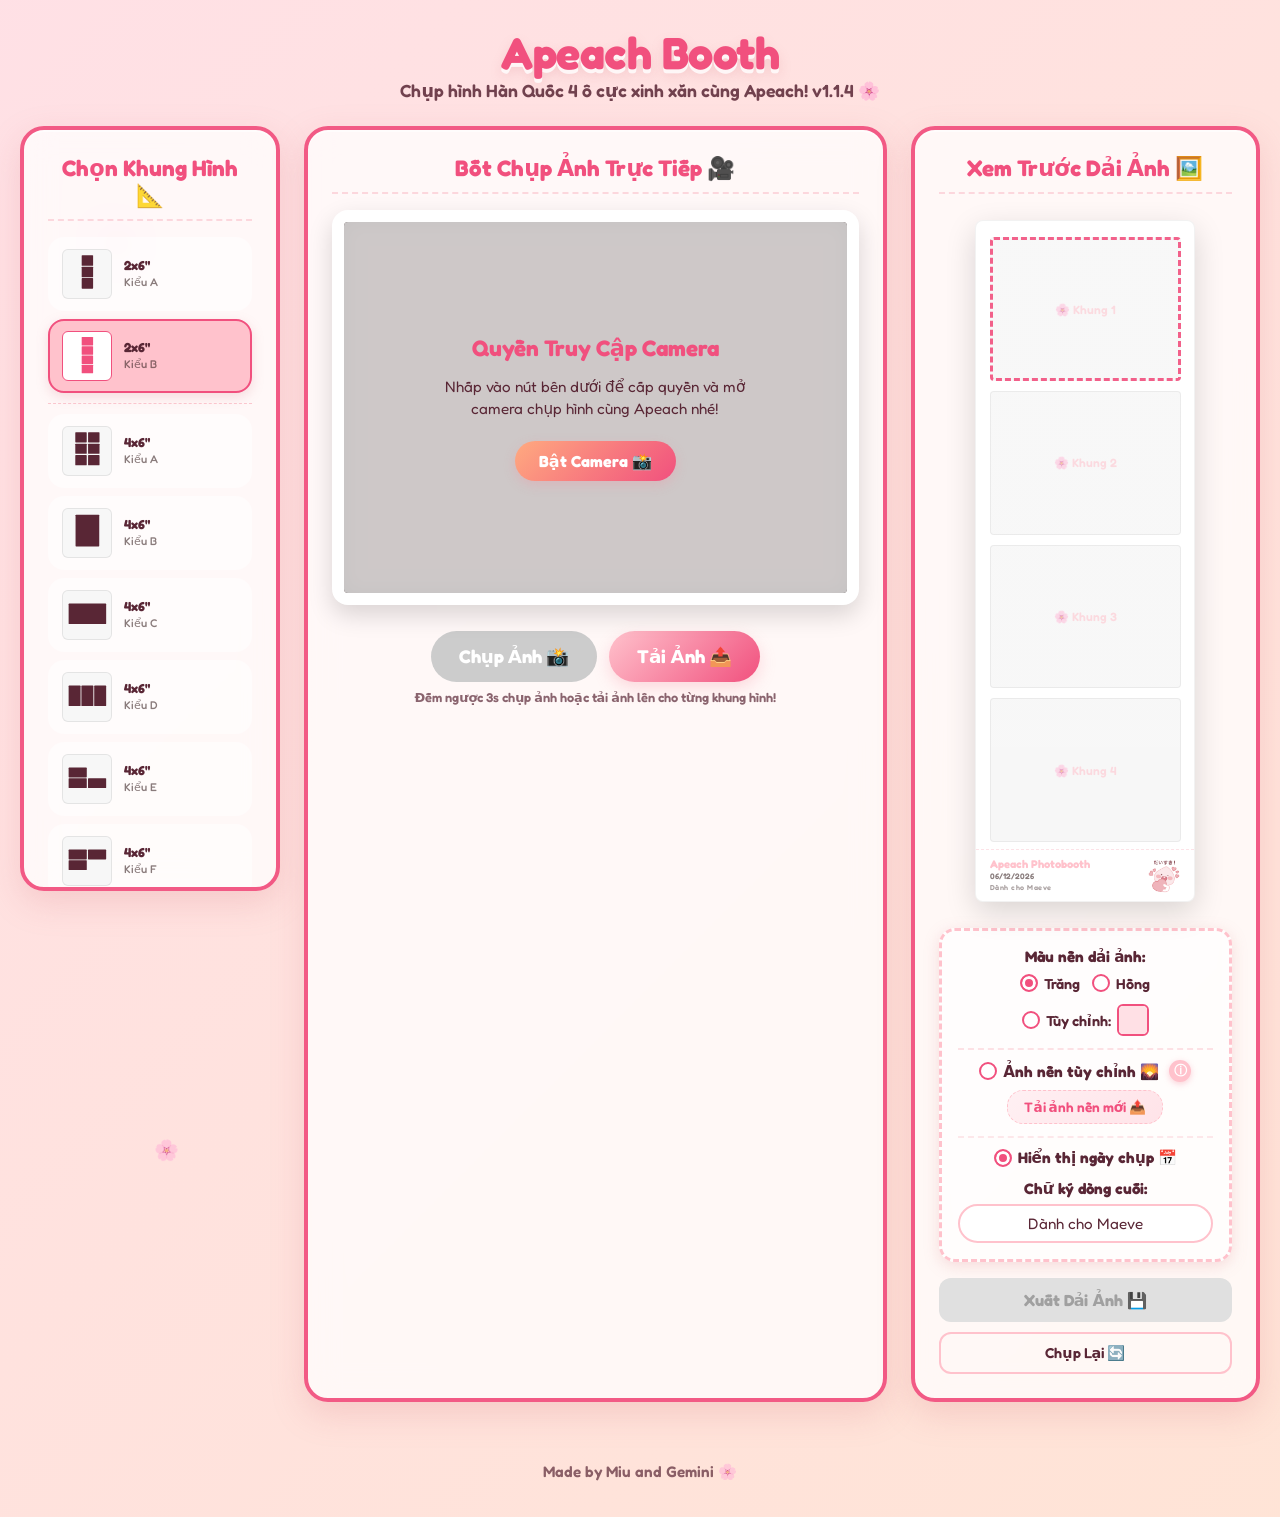
==== commit 3b4ed90c: "Updated Update thêm tính năng background của dải ảnh và khắc phục một số lỗi" ====
--- a/index.html
+++ b/index.html
@@ -1,5 +1,6 @@
 <!DOCTYPE html>
 <html lang="vi">
+
 <head>
   <meta charset="UTF-8">
   <meta name="viewport" content="width=device-width, initial-scale=1.0">
@@ -11,6 +12,7 @@
   <link href="https://fonts.googleapis.com/css2?family=Fredoka:wght@400;600;700&display=swap" rel="stylesheet">
   <link rel="stylesheet" href="style.css?v=1.1.4">
 </head>
+
 <body>
   <button id="btn-toggle-menu" class="btn-toggle-menu" aria-label="Toggle Layout Menu">☰</button>
 
@@ -67,7 +69,8 @@
             <!-- Error message if webcam is denied -->
             <div id="camera-error" class="camera-error hidden">
               <h3>Không tìm thấy Camera!</h3>
-              <p>Apeach không kết nối được camera của bạn. Hãy đảm bảo bạn đã cắm webcam và cho phép truy cập camera trên trình duyệt nhé!</p>
+              <p>Apeach không kết nối được camera của bạn. Hãy đảm bảo bạn đã cắm webcam và cho phép truy cập camera
+                trên trình duyệt nhé!</p>
             </div>
           </div>
         </div>
@@ -139,7 +142,7 @@
 
         <!-- Photo Strip Customizer Box -->
         <div class="strip-customizer">
-          <!-- Background Color Selector -->
+          <!-- 1. Background Color Selector -->
           <div class="bg-color-selector">
             <span class="selector-label">Màu nền dải ảnh:</span>
             <div class="color-options">
@@ -159,10 +162,60 @@
             </div>
           </div>
 
-          <!-- Signature / Dedication Input -->
+          <!-- 2. Dedicated Background Image Upload Section -->
+          <div class="bg-image-selector">
+            <div class="bg-image-header">
+              <label class="color-option-label">
+                <input type="radio" name="bg-color-choice" value="image" id="radio-bg-image">
+                <span class="selector-label">Ảnh nền tùy chỉnh 🌄</span>
+              </label>
+              <button type="button" id="btn-bg-info" class="btn-bg-info" title="Hướng dẫn thông số thiết kế ảnh nền">ⓘ</button>
+            </div>
+            
+            <!-- Custom Background Image Upload Controls -->
+            <input type="file" id="bg-upload-input" accept="image/*" class="hidden">
+            <div id="bg-image-controls" class="bg-image-controls">
+              <button type="button" id="btn-trigger-bg-upload" class="btn-bg-upload">
+                <span>Tải ảnh nền mới 📤</span>
+              </button>
+              <div id="bg-image-preview-badge" class="bg-image-preview-badge hidden">
+                <img id="bg-preview-img" src="" alt="Ảnh nền" class="bg-preview-thumb">
+                <button type="button" id="btn-adjust-bg" class="btn-adjust-bg" title="Căn chỉnh vị trí & thu phóng nền">
+                  <span>Căn chỉnh 🔍</span>
+                </button>
+                <button type="button" id="btn-remove-bg-image" class="btn-remove-bg-image" title="Xóa ảnh nền">✕</button>
+              </div>
+            </div>
+
+            <!-- Background Image Staging / Adjustment Mode -->
+            <div id="bg-adjust-container" class="bg-adjust-container hidden">
+              <p class="bg-adjust-tip">🌸 Kéo thả trên dải ảnh bên phải để di chuyển vị trí nền!</p>
+              <div class="zoom-control-wrapper">
+                <label for="bg-zoom-slider">Thu phóng nền: <span id="bg-zoom-value">100%</span></label>
+                <input type="range" id="bg-zoom-slider" min="0.5" max="3" step="0.05" value="1">
+              </div>
+              <div class="bg-adjust-actions">
+                <button type="button" id="btn-confirm-bg-adjust" class="btn-confirm-bg-adjust">
+                  <span>Xác nhận vị trí ✅</span>
+                </button>
+                <button type="button" id="btn-cancel-bg-adjust" class="btn-cancel-bg-adjust">
+                  <span>Hủy 🔄</span>
+                </button>
+              </div>
+            </div>
+          </div>
+
+          <!-- Signature / Dedication & Date Option Input -->
           <div class="dedication-selector">
-            <label for="input-dedication" class="selector-label">Chữ ký dòng cuối:</label>
-            <input type="text" id="input-dedication" value="Dành cho Maeve" placeholder="Nhập chữ ký của bạn..." maxlength="30">
+            <div class="date-toggle-wrapper">
+              <label class="color-option-label date-toggle-label">
+                <input type="checkbox" id="checkbox-show-date" checked>
+                <span class="selector-label">Hiển thị ngày chụp 📅</span>
+              </label>
+            </div>
+            <label for="input-dedication" class="selector-label" style="margin-top: 6px;">Chữ ký dòng cuối:</label>
+            <input type="text" id="input-dedication" value="Dành cho Maeve" placeholder="Nhập chữ ký của bạn..."
+              maxlength="30">
           </div>
         </div>
 
@@ -182,6 +235,129 @@
     </footer>
   </div>
 
+  <!-- Modal Hướng Dẫn Thông Số Thiết Kế Ảnh Nền -->
+  <div id="bg-info-modal-backdrop" class="modal-backdrop hidden">
+    <div class="bg-info-modal">
+      <div class="modal-header">
+        <h3>🎨 Hướng Dẫn Kích Thước & Thiết Kế Ảnh Nền</h3>
+        <button id="btn-close-bg-info" class="btn-close-modal" aria-label="Đóng">✕</button>
+      </div>
+      <div class="modal-body">
+        <p class="modal-intro">
+          Để thiết kế ảnh nền (Photoshop/Canva) vừa vặn không bị đè chữ hay che mất khung ảnh chụp, bạn hãy tham khảo các thông số lề và kích thước pixel gốc dưới đây:
+        </p>
+
+        <div class="specs-section">
+          <h4>1. Dải Dọc 2x6" (Khung 3 & 4 Ô Ảnh)</h4>
+          <table class="specs-table">
+            <thead>
+              <tr>
+                <th>Kiểu Dải Ảnh</th>
+                <th>Canvas Dải Ảnh</th>
+                <th>Kích Thước Ô Ảnh Bên Trong</th>
+                <th>Tỷ Lệ Ô Ảnh</th>
+                <th>Lề Trái/Phải Đến Viền</th>
+              </tr>
+            </thead>
+            <tbody>
+              <tr>
+                <td><strong>2x6" Kiểu A (3 ảnh)</strong></td>
+                <td><span class="badge-dim">1080 x 2700 px</span></td>
+                <td><span class="badge-slot">944 x 702 px</span></td>
+                <td><code>4 : 3</code> (Ngang)</td>
+                <td><strong>68 px</strong> (6.3%)</td>
+              </tr>
+              <tr>
+                <td><strong>2x6" Kiểu B (4 ảnh - Mặc định)</strong></td>
+                <td><span class="badge-dim">1080 x 3348 px</span></td>
+                <td><span class="badge-slot">944 x 708 px</span></td>
+                <td><code>4 : 3</code> (Ngang)</td>
+                <td><strong>68 px</strong> (6.3%)</td>
+              </tr>
+            </tbody>
+          </table>
+        </div>
+
+        <div class="specs-section">
+          <h4>2. Dải Thẻ 4x6" (Dọc & Ngang 11 Bố Cục)</h4>
+          <table class="specs-table">
+            <thead>
+              <tr>
+                <th>Kiểu Dải Ảnh</th>
+                <th>Canvas Dải Ảnh</th>
+                <th>Kích Thước Ô Ảnh Bên Trong</th>
+                <th>Tỷ Lệ Ô Ảnh</th>
+                <th>Lề Trái/Phải Đến Viền</th>
+              </tr>
+            </thead>
+            <tbody>
+              <tr>
+                <td><strong>4x6" Kiểu A (6 ảnh lưới)</strong></td>
+                <td><span class="badge-dim">1200 x 1800 px</span></td>
+                <td><span class="badge-slot">510 x 450 px</span></td>
+                <td><code>17 : 15</code></td>
+                <td><strong>60 px</strong> (5.0%)</td>
+              </tr>
+              <tr>
+                <td><strong>4x6" Kiểu B (1 ảnh chân dung)</strong></td>
+                <td><span class="badge-dim">1200 x 1800 px</span></td>
+                <td><span class="badge-slot">1056 x 1404 px</span></td>
+                <td><code>3 : 4</code> (Dọc)</td>
+                <td><strong>72 px</strong> (6.0%)</td>
+              </tr>
+              <tr>
+                <td><strong>4x6" Kiểu C (1 ảnh phong cảnh)</strong></td>
+                <td><span class="badge-dim">1800 x 1200 px</span></td>
+                <td><span class="badge-slot">1656 x 912 px</span></td>
+                <td><code>16 : 9</code> (Ngang)</td>
+                <td><strong>72 px</strong> (4.0%)</td>
+              </tr>
+              <tr>
+                <td><strong>4x6" Kiểu D (3 ảnh đứng ngang)</strong></td>
+                <td><span class="badge-dim">1800 x 1200 px</span></td>
+                <td><span class="badge-slot">527 x 912 px</span></td>
+                <td><code>9 : 16</code> (Dọc)</td>
+                <td><strong>72 px</strong> (4.0%)</td>
+              </tr>
+              <tr>
+                <td><strong>4x6" Kiểu E & F (3 ảnh nghệ thuật)</strong></td>
+                <td><span class="badge-dim">1800 x 1200 px</span></td>
+                <td><span class="badge-slot">801 x 438 px</span></td>
+                <td><code>16 : 9</code> (Ngang)</td>
+                <td><strong>72 px</strong> (4.0%)</td>
+              </tr>
+              <tr>
+                <td><strong>4x6" Kiểu G (1 lớn + 3 nhỏ)</strong></td>
+                <td><span class="badge-dim">1800 x 1200 px</span></td>
+                <td>Lớn: <span class="badge-slot">1093 x 438 px</span><br>Nhỏ: <span class="badge-slot">527 x 438 px</span></td>
+                <td><code>5 : 2</code> / <code>6 : 5</code></td>
+                <td><strong>72 px</strong> (4.0%)</td>
+              </tr>
+              <tr>
+                <td><strong>4x6" Kiểu H & I (2 ảnh nghệ thuật)</strong></td>
+                <td><span class="badge-dim">1800 x 1200 px</span></td>
+                <td><span class="badge-slot">801 x 438 px</span></td>
+                <td><code>16 : 9</code> (Ngang)</td>
+                <td><strong>72 px</strong> (4.0%)</td>
+              </tr>
+            </tbody>
+          </table>
+        </div>
+
+        <div class="modal-tips">
+          <h4>💡 Mẹo thiết kế background đẹp:</h4>
+          <ul>
+            <li><strong>Chế độ hiển thị:</strong> Ảnh nền tự động phủ vừa dải ảnh theo dạng <code>cover</code> (căn giữa).</li>
+            <li><strong>Bố trí hoa văn:</strong> Đặt họa tiết ở dải lề ngoài cùng (khoảng 68px từ viền) hoặc khoảng trống chân trang.</li>
+            <li><strong>Bo góc ô ảnh:</strong> Khung chứa ảnh chụp được bo tròn góc <strong>20px</strong>.</li>
+            <li><strong>Định dạng file:</strong> Xuất file <strong>PNG / JPG</strong> chất lượng cao (hỗ trợ độ phân giải cao).</li>
+          </ul>
+        </div>
+      </div>
+    </div>
+  </div>
+
   <script src="app.js?v=1.1.4"></script>
 </body>
-</html>
+
+</html>
--- a/style.css
+++ b/style.css
@@ -517,6 +517,13 @@
   gap: 8px;
 }
 
+.capture-buttons-row {
+  display: flex;
+  align-items: center;
+  justify-content: center;
+  gap: 16px;
+}
+
 .btn-capture {
   background: linear-gradient(135deg, var(--peach-orange), var(--dark-pink));
   border: none;
@@ -574,6 +581,9 @@
 /* Thick photo paper vertical strip container */
 .photo-strip {
   background: #ffffff;
+  background-size: cover;
+  background-position: center;
+  background-repeat: no-repeat;
   border-radius: 8px;
   box-shadow: 0 10px 30px rgba(0, 0, 0, 0.15);
   border: 1px solid rgba(0, 0, 0, 0.05);
@@ -670,6 +680,31 @@
   animation: slideInPhoto 0.4s cubic-bezier(0.175, 0.885, 0.32, 1.275) forwards;
 }
 
+.captured-image.staging {
+  cursor: grab !important;
+  touch-action: none !important;
+  user-select: none !important;
+  -webkit-user-select: none !important;
+  pointer-events: auto !important;
+  z-index: 10 !important;
+}
+
+.captured-image.staging:active {
+  cursor: grabbing !important;
+}
+
+.captured-image.adjusted {
+  cursor: pointer !important;
+  pointer-events: auto !important;
+  transition: filter 0.2s ease, outline 0.2s ease;
+}
+
+.captured-image.adjusted:hover {
+  filter: brightness(1.05);
+  outline: 2px dashed var(--primary-pink);
+  outline-offset: -2px;
+}
+
 @keyframes slideInPhoto {
   0% {
     transform: scale(0.8);
@@ -697,11 +732,56 @@
   transition: all 0.3s ease;
 }
 
-/* Footer layout rules for vertical narrow layouts */
+/* Hide Apeach photobooth text, right icon, and dashed border when custom background image is active */
+.photo-strip.custom-bg-active .strip-logo-text,
+.photo-strip.custom-bg-active .strip-footer-right {
+  display: none !important;
+}
+
+/* Custom background image active: hide default logo & dashed border, increase font sizes and indent signature/date inward */
+.photo-strip.custom-bg-active .strip-footer {
+  border-top: none !important;
+  justify-content: flex-start;
+}
+
+.photo-strip.custom-bg-active.layout-2x6-4 .strip-footer,
+.photo-strip.custom-bg-active.layout-2x6-3 .strip-footer {
+  padding: 0 8.5% !important;
+}
+
+.photo-strip.custom-bg-active.layout-4x6-6 .strip-footer {
+  padding: 0 7.2% !important;
+}
+
+.photo-strip.custom-bg-active.layout-4x6-portrait .strip-footer {
+  padding: 0 8.0% !important;
+}
+
+.photo-strip.custom-bg-active.layout-4x6-landscape .strip-footer,
+.photo-strip.custom-bg-active.layout-4x6-triple .strip-footer,
+.photo-strip.custom-bg-active.layout-4x6-3a .strip-footer,
+.photo-strip.custom-bg-active.layout-4x6-3b .strip-footer,
+.photo-strip.custom-bg-active.layout-4x6-4 .strip-footer,
+.photo-strip.custom-bg-active.layout-4x6-2a .strip-footer,
+.photo-strip.custom-bg-active.layout-4x6-2b .strip-footer {
+  padding: 0 6.5% !important;
+}
+
+.photo-strip.custom-bg-active .strip-dedication {
+  font-size: 0.65rem !important;
+  font-weight: 700 !important;
+}
+
+.photo-strip.custom-bg-active .strip-date {
+  font-size: 0.60rem !important;
+  font-weight: 700 !important;
+}
+
+/* Footer layout rules for vertical narrow layouts (slot left margin: 6.3%) */
 .photo-strip.layout-2x6-4 .strip-footer,
 .photo-strip.layout-2x6-3 .strip-footer {
   height: 52px;
-  padding: 0 12px;
+  padding: 0 6.3%;
   bottom: 0px;
   left: 0px;
   right: 0px;
@@ -723,15 +803,24 @@
   height: 34px;
 }
 
-/* Footer layout rules for 4x6 Portrait layouts */
-.photo-strip.layout-4x6-6 .strip-footer,
-.photo-strip.layout-4x6-portrait .strip-footer {
+/* Footer layout rules for 4x6 Grid 6 layout (slot left margin: 5.0%) */
+.photo-strip.layout-4x6-6 .strip-footer {
   height: 60px;
-  padding: 0 15px;
+  padding: 0 5.0%;
   bottom: 0px;
   left: 0px;
   right: 0px;
 }
+
+/* Footer layout rules for 4x6 Portrait layout (slot left margin: 6.0%) */
+.photo-strip.layout-4x6-portrait .strip-footer {
+  height: 60px;
+  padding: 0 6.0%;
+  bottom: 0px;
+  left: 0px;
+  right: 0px;
+}
+
 .photo-strip.layout-4x6-6 .strip-logo-text,
 .photo-strip.layout-4x6-portrait .strip-logo-text {
   font-size: 0.72rem;
@@ -749,7 +838,7 @@
   height: 35px;
 }
 
-/* Footer layout rules for 4x6 Landscape layouts */
+/* Footer layout rules for 4x6 Landscape layouts (slot left margin: 4.0%) */
 .photo-strip.layout-4x6-landscape .strip-footer,
 .photo-strip.layout-4x6-triple .strip-footer,
 .photo-strip.layout-4x6-3a .strip-footer,
@@ -758,7 +847,7 @@
 .photo-strip.layout-4x6-2a .strip-footer,
 .photo-strip.layout-4x6-2b .strip-footer {
   height: 40px;
-  padding: 0 14px;
+  padding: 0 4.0%;
   bottom: 0px;
   left: 0px;
   right: 0px;
@@ -1145,8 +1234,10 @@
 
 .color-options {
   display: flex;
-  gap: 16px;
-  align-items: center;
+  gap: 12px;
+  align-items: center;
+  justify-content: center;
+  flex-wrap: wrap;
 }
 
 .color-option-label {
@@ -1157,9 +1248,12 @@
   font-weight: 600;
   color: var(--text-dark);
   cursor: pointer;
-}
-
-.color-option-label input[type="radio"] {
+  white-space: nowrap;
+  flex-shrink: 0;
+}
+
+.color-option-label input[type="radio"],
+.color-option-label input[type="checkbox"] {
   appearance: none;
   -webkit-appearance: none;
   width: 18px;
@@ -1168,13 +1262,16 @@
   border-radius: 50%;
   outline: none;
   cursor: pointer;
-  display: inline-block;
+  display: inline-flex;
+  align-items: center;
+  justify-content: center;
   position: relative;
   background-color: #fff;
   transition: all 0.2s ease;
 }
 
-.color-option-label input[type="radio"]:checked {
+.color-option-label input[type="radio"]:checked,
+.color-option-label input[type="checkbox"]:checked {
   background-color: var(--dark-pink);
   box-shadow: inset 0 0 0 3px #fff;
 }
@@ -1205,6 +1302,277 @@
   border-radius: 4px;
 }
 
+/* Dedicated Background Image Upload Menu Section */
+.bg-image-selector {
+  display: flex;
+  flex-direction: column;
+  align-items: center;
+  gap: 8px;
+  width: 100%;
+  box-sizing: border-box;
+  border-top: 2px dashed rgba(245, 141, 158, 0.25);
+  padding-top: 10px;
+}
+
+.bg-image-header {
+  display: flex;
+  align-items: center;
+  justify-content: center;
+  gap: 4px;
+}
+
+.btn-bg-info {
+  background: var(--primary-pink);
+  color: #fff;
+  border: none;
+  border-radius: 50%;
+  width: 22px;
+  height: 22px;
+  font-size: 0.8rem;
+  font-weight: bold;
+  font-family: inherit;
+  cursor: pointer;
+  display: inline-flex;
+  align-items: center;
+  justify-content: center;
+  margin-left: 6px;
+  box-shadow: 0 2px 6px rgba(245, 141, 158, 0.4);
+  transition: all 0.2s ease;
+}
+
+.btn-bg-info:hover {
+  background: var(--dark-pink);
+  transform: scale(1.1);
+}
+
+.bg-image-controls {
+  display: flex;
+  align-items: center;
+  justify-content: center;
+  gap: 10px;
+  width: 100%;
+  flex-wrap: wrap;
+}
+
+.btn-bg-upload {
+  background: linear-gradient(135deg, #fff0f3, #ffe3e8);
+  border: 1.5px dashed var(--primary-pink);
+  border-radius: var(--border-radius-medium);
+  padding: 8px 16px;
+  font-size: 0.85rem;
+  font-weight: 600;
+  font-family: inherit;
+  color: var(--dark-pink);
+  cursor: pointer;
+  display: inline-flex;
+  align-items: center;
+  gap: 6px;
+  transition: all 0.2s ease;
+}
+
+.btn-bg-upload:hover {
+  background: #ffe3e8;
+  border-color: var(--dark-pink);
+  transform: translateY(-1px);
+}
+
+.bg-image-preview-badge {
+  display: flex;
+  align-items: center;
+  gap: 8px;
+  background: #fff;
+  border: 1px solid rgba(245, 141, 158, 0.4);
+  padding: 4px 10px;
+  border-radius: 10px;
+  box-shadow: 0 2px 6px rgba(0, 0, 0, 0.05);
+}
+
+.bg-preview-thumb {
+  width: 28px;
+  height: 28px;
+  object-fit: cover;
+  border-radius: 4px;
+  border: 1px solid rgba(0, 0, 0, 0.1);
+}
+
+.btn-adjust-bg {
+  background: linear-gradient(135deg, var(--peach-orange), var(--dark-pink));
+  border: none;
+  border-radius: 6px;
+  padding: 4px 10px;
+  font-size: 0.75rem;
+  font-weight: 700;
+  font-family: inherit;
+  color: #fff;
+  cursor: pointer;
+  box-shadow: 0 2px 6px rgba(245, 141, 158, 0.3);
+  transition: all 0.2s ease;
+}
+
+.btn-adjust-bg:hover {
+  transform: translateY(-1px) scale(1.03);
+  box-shadow: 0 4px 10px rgba(245, 141, 158, 0.4);
+}
+
+.bg-adjust-container {
+  display: flex;
+  flex-direction: column;
+  align-items: center;
+  gap: 10px;
+  width: 100%;
+  margin-top: 8px;
+  padding: 12px;
+  background: #fff0f3;
+  border: 1.5px dashed var(--primary-pink);
+  border-radius: var(--border-radius-medium);
+  box-sizing: border-box;
+}
+
+.bg-adjust-tip {
+  font-size: 0.8rem;
+  font-weight: 600;
+  color: var(--dark-pink);
+  margin: 0;
+  text-align: center;
+}
+
+.bg-adjust-actions {
+  display: flex;
+  justify-content: center;
+  gap: 10px;
+  width: 100%;
+}
+
+.btn-confirm-bg-adjust {
+  background: linear-gradient(135deg, var(--primary-pink), var(--dark-pink));
+  border: none;
+  border-radius: 50px;
+  padding: 6px 16px;
+  font-size: 0.85rem;
+  font-weight: 700;
+  font-family: inherit;
+  color: #fff;
+  cursor: pointer;
+  box-shadow: 0 4px 10px rgba(245, 141, 158, 0.3);
+  transition: all 0.2s ease;
+}
+
+.btn-confirm-bg-adjust:hover {
+  transform: scale(1.03);
+}
+
+.btn-cancel-bg-adjust {
+  background: transparent;
+  border: 1.5px solid var(--primary-pink);
+  border-radius: 50px;
+  padding: 6px 14px;
+  font-size: 0.85rem;
+  font-weight: 600;
+  font-family: inherit;
+  color: var(--text-dark);
+  cursor: pointer;
+  transition: all 0.2s ease;
+}
+
+.btn-cancel-bg-adjust:hover {
+  background: rgba(255, 200, 200, 0.2);
+  border-color: var(--dark-pink);
+}
+
+.photo-strip {
+  touch-action: none !important;
+  user-select: none !important;
+  -webkit-user-select: none !important;
+}
+
+/* Allow pointer events to pass through empty placeholders and footers to the background */
+.frame-placeholder,
+.strip-footer,
+.strip-footer * {
+  pointer-events: none !important;
+}
+
+.photo-strip.bg-adjusting {
+  box-shadow: 0 0 0 4px var(--primary-pink), 0 10px 30px rgba(0, 0, 0, 0.2) !important;
+}
+
+.photo-strip.bg-adjusting:active {
+  cursor: grabbing !important;
+}
+
+.btn-remove-bg-image {
+  background: rgba(245, 141, 158, 0.2);
+  color: var(--dark-pink);
+  border: none;
+  border-radius: 50%;
+  width: 20px;
+  height: 20px;
+  font-size: 0.7rem;
+  font-weight: bold;
+  display: flex;
+  align-items: center;
+  justify-content: center;
+  cursor: pointer;
+  transition: all 0.2s ease;
+}
+
+.btn-remove-bg-image:hover {
+  background: var(--dark-pink);
+  color: #fff;
+}
+
+/* Mobile Menu Toggle Button */
+.btn-toggle-menu {
+  display: none; /* Hidden on desktop */
+  position: fixed;
+  top: 16px;
+  left: 16px;
+  z-index: 1001; /* Must be above layout-panel drawer (z-index 1000) */
+  background: var(--primary-pink);
+  color: white;
+  border: none;
+  border-radius: var(--border-radius-medium);
+  width: 44px;
+  height: 44px;
+  justify-content: center;
+  align-items: center;
+  font-size: 1.5rem;
+  cursor: pointer;
+  box-shadow: 0 4px 12px rgba(245, 141, 158, 0.4);
+  transition: all 0.2s ease-in-out;
+}
+
+.btn-toggle-menu:hover {
+  background: var(--dark-pink);
+  transform: scale(1.05);
+}
+
+.btn-toggle-menu:active {
+  transform: scale(0.95);
+}
+
+/* Menu Backdrop Overlay */
+.menu-backdrop {
+  display: none;
+  position: fixed;
+  top: 0;
+  left: 0;
+  width: 100vw;
+  height: 100vh;
+  background: rgba(0, 0, 0, 0.4);
+  backdrop-filter: blur(3px);
+  -webkit-backdrop-filter: blur(3px);
+  z-index: 999;
+  opacity: 0;
+  pointer-events: none;
+  transition: opacity 0.3s ease;
+}
+
+.menu-backdrop.open {
+  opacity: 1;
+  pointer-events: auto;
+}
+
 /* --- RESPONSIVE FALLBACKS --- */
 @media (max-width: 768px) {
   body {
@@ -1213,6 +1581,7 @@
 
   .app-header h1 {
     font-size: 2.2rem;
+    margin-top: 10px;
   }
 
   .main-workspace {
@@ -1222,6 +1591,51 @@
 
   .panel {
     padding: 16px;
+  }
+
+  /* Show toggle button and backdrop on mobile */
+  .btn-toggle-menu {
+    display: flex;
+  }
+
+  .menu-backdrop {
+    display: block;
+  }
+
+  /* Make left layout panel a slide-out drawer on mobile */
+  .layout-panel {
+    position: fixed;
+    top: 0;
+    left: 0;
+    width: 33vw; /* Occupies 1/3 of the screen width */
+    min-width: 260px; /* Safe minimum width for content */
+    max-width: 85vw; /* Don't cover too much of very small viewports */
+    height: 100vh;
+    max-height: 100vh;
+    z-index: 1000;
+    background: var(--panel-bg);
+    border-radius: 0 16px 16px 0;
+    box-shadow: 6px 0 24px rgba(0, 0, 0, 0.15);
+    transform: translateX(-100%);
+    transition: transform 0.3s cubic-bezier(0.4, 0, 0.2, 1);
+    padding: 24px 16px;
+    box-sizing: border-box;
+  }
+
+  .layout-panel.open {
+    transform: translateX(0);
+  }
+
+  /* Add panel header space inside mobile drawer so title is readable */
+  .layout-panel .panel-header {
+    margin-bottom: 20px;
+    padding-bottom: 12px;
+    border-bottom: 1.5px dashed rgba(245, 141, 158, 0.25);
+  }
+
+  /* Push main content down slightly on mobile so it doesn't collide with the fixed button */
+  .app-container {
+    padding-top: 15px;
   }
 }
 
@@ -1239,3 +1653,166 @@
   opacity: 0.7;
   margin-top: 24px;
 }
+
+/* Modal Window Base */
+.modal-backdrop {
+  position: fixed;
+  top: 0;
+  left: 0;
+  width: 100vw;
+  height: 100vh;
+  background: rgba(0, 0, 0, 0.5);
+  backdrop-filter: blur(4px);
+  -webkit-backdrop-filter: blur(4px);
+  z-index: 2000;
+  display: flex;
+  justify-content: center;
+  align-items: center;
+  padding: 16px;
+  box-sizing: border-box;
+  opacity: 1;
+  transition: opacity 0.3s ease;
+}
+
+.bg-info-modal {
+  background: #ffffff;
+  border-radius: 18px;
+  width: 100%;
+  max-width: 680px;
+  max-height: 85vh;
+  display: flex;
+  flex-direction: column;
+  box-shadow: 0 16px 40px rgba(0, 0, 0, 0.2);
+  overflow: hidden;
+  animation: modalPopIn 0.3s cubic-bezier(0.175, 0.885, 0.32, 1.275);
+}
+
+@keyframes modalPopIn {
+  0% {
+    transform: scale(0.9);
+    opacity: 0;
+  }
+  100% {
+    transform: scale(1);
+    opacity: 1;
+  }
+}
+
+.modal-header {
+  padding: 16px 20px;
+  background: linear-gradient(135deg, #fff0f3, #ffe3e8);
+  border-bottom: 1.5px dashed rgba(245, 141, 158, 0.3);
+  display: flex;
+  justify-content: space-between;
+  align-items: center;
+}
+
+.modal-header h3 {
+  margin: 0;
+  font-size: 1.1rem;
+  color: var(--dark-pink);
+}
+
+.btn-close-modal {
+  background: rgba(245, 141, 158, 0.2);
+  color: var(--dark-pink);
+  border: none;
+  border-radius: 50%;
+  width: 28px;
+  height: 28px;
+  font-size: 0.9rem;
+  font-weight: bold;
+  cursor: pointer;
+  display: flex;
+  align-items: center;
+  justify-content: center;
+  transition: all 0.2s ease;
+}
+
+.btn-close-modal:hover {
+  background: var(--dark-pink);
+  color: #fff;
+}
+
+.modal-body {
+  padding: 20px;
+  overflow-y: auto;
+  display: flex;
+  flex-direction: column;
+  gap: 16px;
+  color: var(--text-dark);
+}
+
+.modal-intro {
+  font-size: 0.9rem;
+  line-height: 1.5;
+  margin: 0;
+  color: rgba(58, 37, 37, 0.8);
+}
+
+.specs-section h4 {
+  margin: 0 0 10px 0;
+  font-size: 0.95rem;
+  color: var(--dark-pink);
+}
+
+.specs-table {
+  width: 100%;
+  border-collapse: collapse;
+  font-size: 0.85rem;
+  text-align: left;
+}
+
+.specs-table th, .specs-table td {
+  padding: 8px 12px;
+  border: 1px solid rgba(245, 141, 158, 0.25);
+}
+
+.specs-table th {
+  background: rgba(255, 227, 232, 0.5);
+  color: var(--dark-pink);
+  font-weight: 700;
+}
+
+.specs-table tr:nth-child(even) {
+  background: rgba(255, 240, 243, 0.3);
+}
+
+.badge-dim {
+  background: #ffe3e8;
+  color: var(--dark-pink);
+  padding: 2px 6px;
+  border-radius: 4px;
+  font-family: monospace;
+  font-weight: 600;
+}
+
+.badge-slot {
+  background: #eef2ff;
+  color: #3730a3;
+  padding: 2px 6px;
+  border-radius: 4px;
+  font-family: monospace;
+  font-weight: 600;
+  border: 1px solid rgba(99, 102, 241, 0.2);
+}
+
+.modal-tips {
+  background: #fff8f9;
+  border: 1px dashed var(--primary-pink);
+  border-radius: 12px;
+  padding: 14px 16px;
+}
+
+.modal-tips h4 {
+  margin: 0 0 8px 0;
+  font-size: 0.95rem;
+  color: var(--dark-pink);
+}
+
+.modal-tips ul {
+  margin: 0;
+  padding-left: 20px;
+  font-size: 0.85rem;
+  line-height: 1.6;
+}
